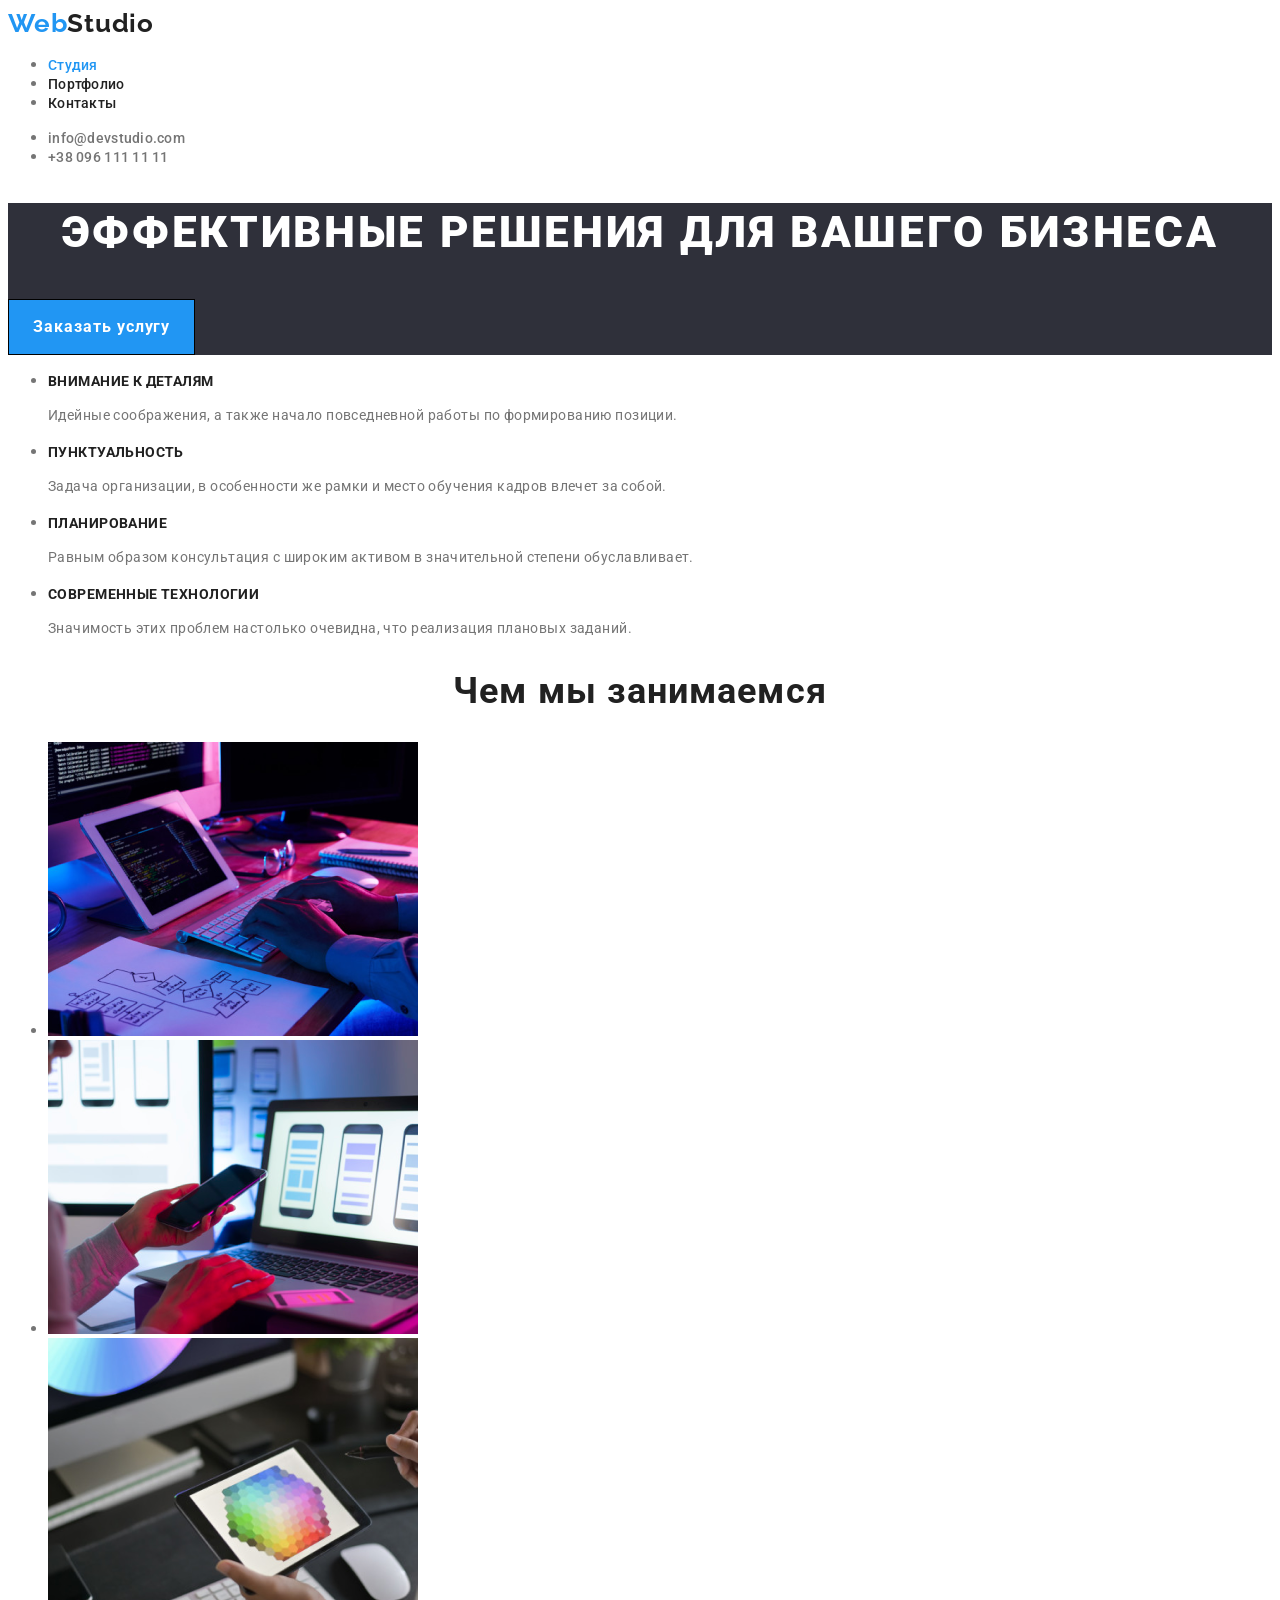
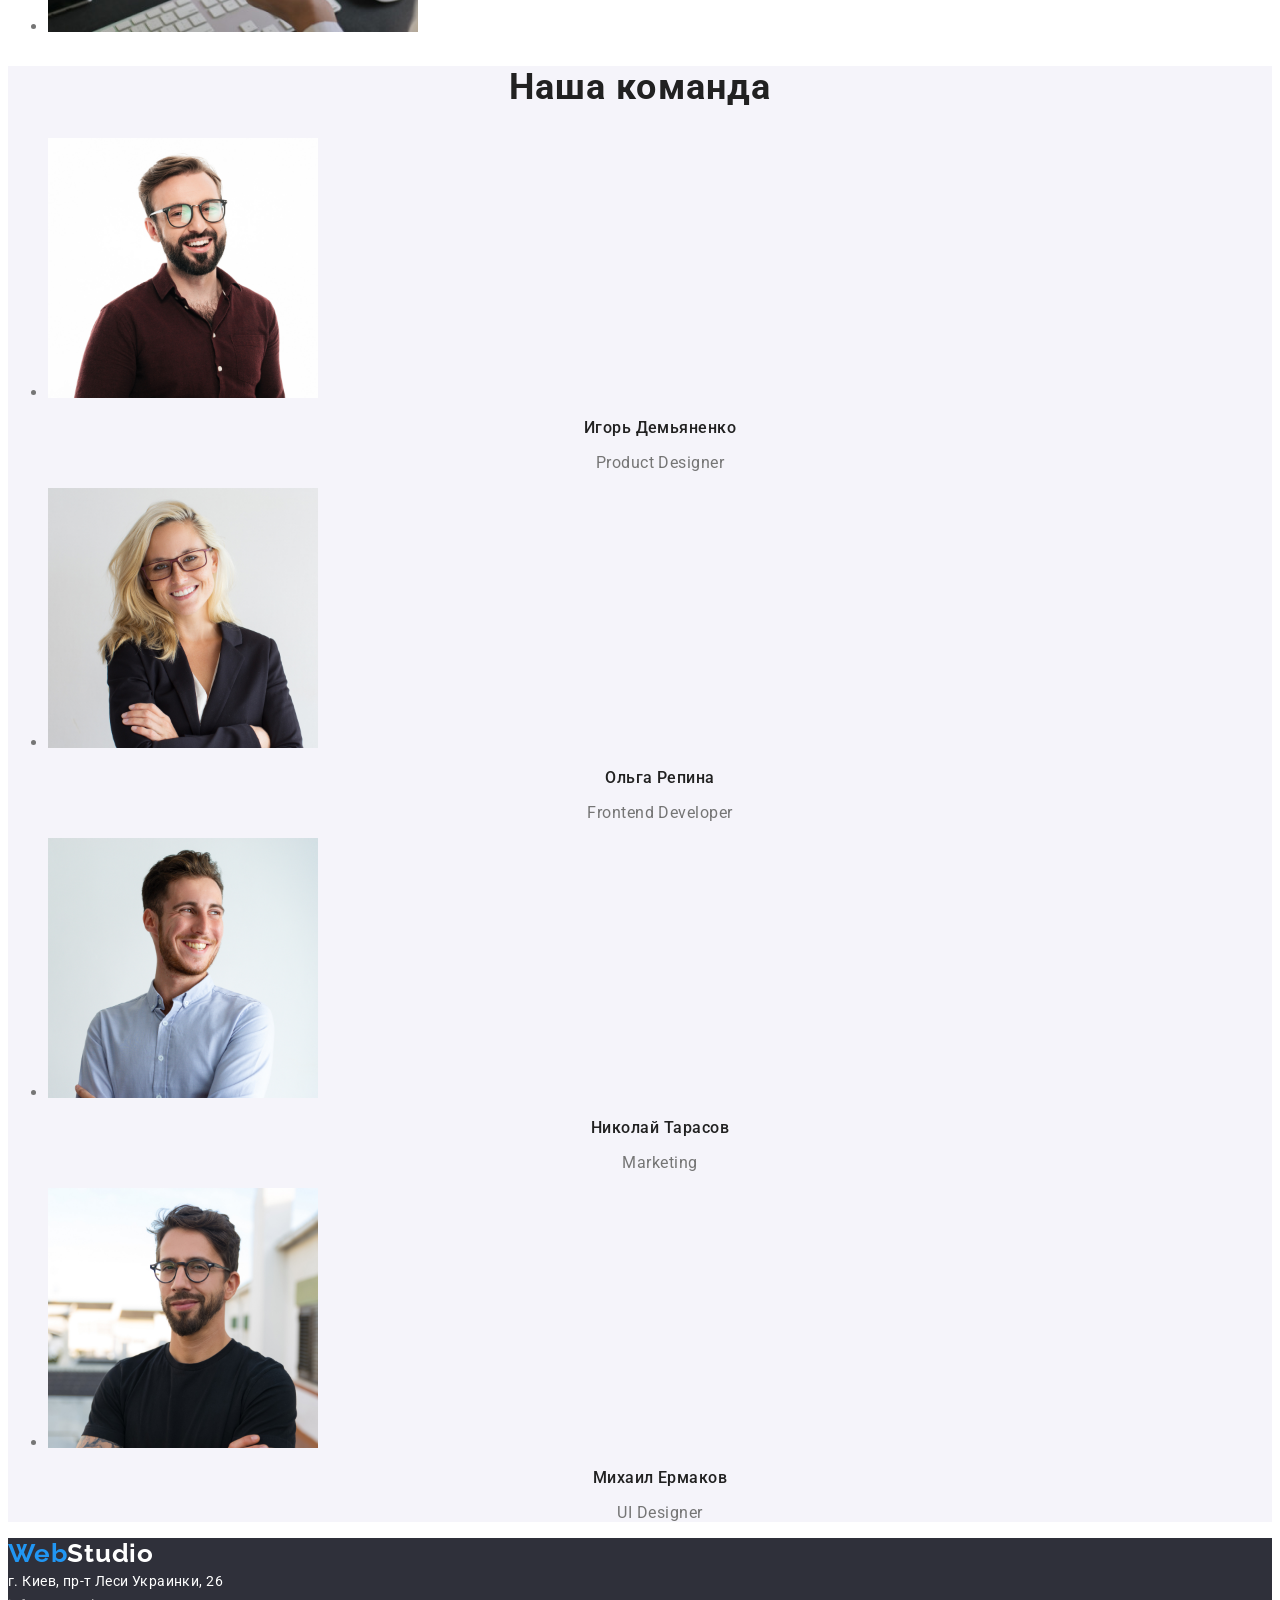
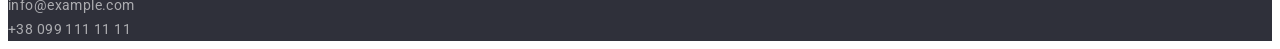
==== index.html @ 79f2026a "changes are added" ====
<!DOCTYPE html>
<html lang="ru">
  <head>
    <meta charset="UTF-8" />
    <meta name="viewport" content="width=device-width, initial-scale=1.0" />
    <title>Document</title>
    <link
      href="https://fonts.googleapis.com/css2?family=Raleway:wght@700&family=Roboto:wght@400;500;700&display=swap"
      rel="stylesheet"
    />
    <link rel="stylesheet" href="./css/styles.css" />
  </head>
  <body>
    <header>
      <nav>
        <a href="./index.html" class="logo">
          Web<span class="light">Studio</span>
        </a>
        <ul class="site-nav">
          <li><a href="./index.html" class="link current">Студия</a></li>
          <li><a href="./portfolio.html" class="link">Портфолио</a></li>
          <li><a href="" class="link">Контакты</a></li>
        </ul>
      </nav>
      <ul class="site-contact">
        <li>
          <a href="mailto:info@devstudio.com" class="link"
            >info@devstudio.com</a
          >
        </li>
        <li><a href="tel:+380961111111" class="link">+38 096 111 11 11</a></li>
      </ul>
    </header>
    <main>
      <section class="hero">
        <h1 class="hero-title">Эффективные решения для вашего бизнеса</h1>
        <a class="button primary" href="">Заказать услугу</a>
      </section>
      <section class="section advantages">
        <!-- <h2>Преимущества компании</h2> -->
        <ul>
          <li>
            <h3 class="section-title">Внимание к деталям</h3>
            <p>
              Идейные соображения, а также начало повседневной работы по
              формированию позиции.
            </p>
          </li>
          <li>
            <h3 class="section-title">Пунктуальность</h3>
            <p>
              Задача организации, в особенности же рамки и место обучения кадров
              влечет за собой.
            </p>
          </li>
          <li>
            <h3 class="section-title">Планирование</h3>
            <p>
              Равным образом консультация с широким активом в значительной
              степени обуславливает.
            </p>
          </li>
          <li>
            <h3 class="section-title">Современные технологии</h3>
            <p>
              Значимость этих проблем настолько очевидна, что реализация
              плановых заданий.
            </p>
          </li>
        </ul>
      </section>
      <section class="section">
        <h2 class="section-title">Чем мы занимаемся</h2>
        <ul>
          <li>
            <img
              width="370"
              src="./images/box-1.png"
              alt="Создание веб приложений"
            />
          </li>
          <li>
            <img
              width="370"
              src="./images/box-2.png"
              alt="Создание мобильных приложений"
            />
          </li>
          <li>
            <img width="370" src="./images/box-3.png" alt="Подбор дизайнв" />
          </li>
        </ul>
      </section>
      <section class="section team">
        <h2 class="section-title">Наша команда</h2>
        <ul>
          <li>
            <img width="270" src="./images/team1.jpg" alt="team member" />

            <h3 class="section-title">Игорь Демьяненко</h3>
            <p lang="en">Product Designer</p>
          </li>
          <li>
            <img width="270" src="./images/team2.jpg" alt="team member" />

            <h3 class="section-title">Ольга Репина</h3>
            <p lang="en">Frontend Developer</p>
          </li>
          <li>
            <img width="270" src="./images/team3.jpg" alt="team member" />

            <h3 class="section-title">Николай Тарасов</h3>
            <p lang="en">Marketing</p>
          </li>
          <li>
            <img width="270" src="./images/team4.jpg" alt="team member" />

            <h3 class="section-title">Михаил Ермаков</h3>
            <p lang="en">UI Designer</p>
          </li>
        </ul>
      </section>
    </main>
    <footer>
      <a href="./index.html" class="logo">
        Web<span class="dark">Studio</span>
      </a>

      <address class="address">
        г. Киев, пр-т Леси Украинки, 26 <br />
        <a href="mailto:info@example.com" class="link">info@example.com</a>
        <br />
        <a href="tel:+380991111111" class="link">+38 099 111 11 11</a>
      </address>
    </footer>
  </body>
</html>
---- css/styles.css ----
:root {
  --primary-text-color: #757575;
  --title-text-color: #212121;
  --accent-color: #2196f3;
  --white-color: #ffffff;
  --primary-bg-color: #e5e5e5;
  --secondary-bg-color: #2f303a;
  --secondary-button-color: #f5f4fa;
  --secondary-address-color: rgba(255, 255, 255, 0.6);
}

body {
  background-color: var(--white-color);
  color: var(--primary-text-color);
  font-family: Roboto, sans-serif;
}

a {
  text-decoration: none;
  /* Убираем подчёркивание */
}

/* Header */

.logo {
  color: var(--accent-color);
  font-family: Raleway, sans-serif;
  font-weight: 700;
  font-size: 26px;
  line-height: 1.2;
  letter-spacing: 0.03em;
}
.logo .dark {
  color: var(--white-color);
}
.logo .light {
  color: var(--title-text-color);
}

.site-nav .link {
  color: var(--title-text-color);
  font-weight: 500;
  font-size: 14px;
  line-height: 1.14;
  letter-spacing: 0.02em;
}

.site-contact .link {
  color: var(--primary-text-color);
  font-weight: 500;
  font-size: 14px;
  line-height: 1.14;
  letter-spacing: 0.02em;
}

.site-nav .link.current,
.site-nav .link:hover,
.site-nav .link:focus,
.site-contact .link:hover,
.site-contact .link:focus {
  color: var(--accent-color);
}

/* Main */

.section-title {
  color: var(--title-text-color);
}
.advantages .section-title {
  font-weight: 700;
  font-size: 14px;
  line-height: 1.14;
  letter-spacing: 0.03em;
  text-transform: uppercase;
}
.advantages p {
  font-size: 14px;
  line-height: 1.71;
  letter-spacing: 0.03em;
}

h2.section-title {
  font-weight: 700;
  font-size: 36px;
  line-height: 1.17;
  text-align: center;
  letter-spacing: 0.03em;
}

.works .section-title {
  font-weight: 700;
  font-size: 18px;
  line-height: 2;
  letter-spacing: 0.06em;
}

.works p {
  color: var(--primary-text-color);

  font-size: 16px;
  line-height: 1.87;
  letter-spacing: 0.03em;
}

.hero {
  background-color: var(--secondary-bg-color);
}

.hero-title {
  color: var(--white-color);
  font-weight: 900;
  font-size: 44px;
  line-height: 1.36;
  text-align: center;
  letter-spacing: 0.06em;
  text-transform: uppercase;
}

.team {
  background-color: var(--secondary-button-color);
}

.team h3 {
  font-weight: 500;
  font-size: 16px;
  line-height: 1.19;
  text-align: center;
  letter-spacing: 0.03em;
}

.team p {
  font-size: 16px;
  line-height: 1.19;
  text-align: center;
  letter-spacing: 0.03em;
}

/* Buttons */

.button {
  font-size: 24px;
  padding: 12px 24px;
  display: inline-block;
  border: 1px solid black;
}

.button.primary {
  background-color: var(--accent-color);
  color: var(--white-color);
  font-weight: 700;
  font-size: 16px;
  line-height: 1.87;
  /* display: flex; */
  /* align-items: center; */
  /* text-align: center; */
  letter-spacing: 0.06em;
}

.button.filter {
  background-color: var(--secondary-button-color);
  color: var(--title-text-color);
  font-weight: 500;
  font-size: 16px;
  line-height: 1.62;
  letter-spacing: 0.03em;
}

.button.filter:hover,
.button.filter:focus {
  background-color: var(--accent-color);
  color: var(--white-color);
}

/* Footer */

footer {
  background-color: var(--secondary-bg-color);
}
.address {
  color: var(--white-color);
  font-style: normal;
  font-size: 14px;
  line-height: 1.71;
  letter-spacing: 0.03em;
}

.address .link {
  color: var(--secondary-address-color);
}

.address .link:hover,
.address .link:focus {
  color: var(--accent-color);
}
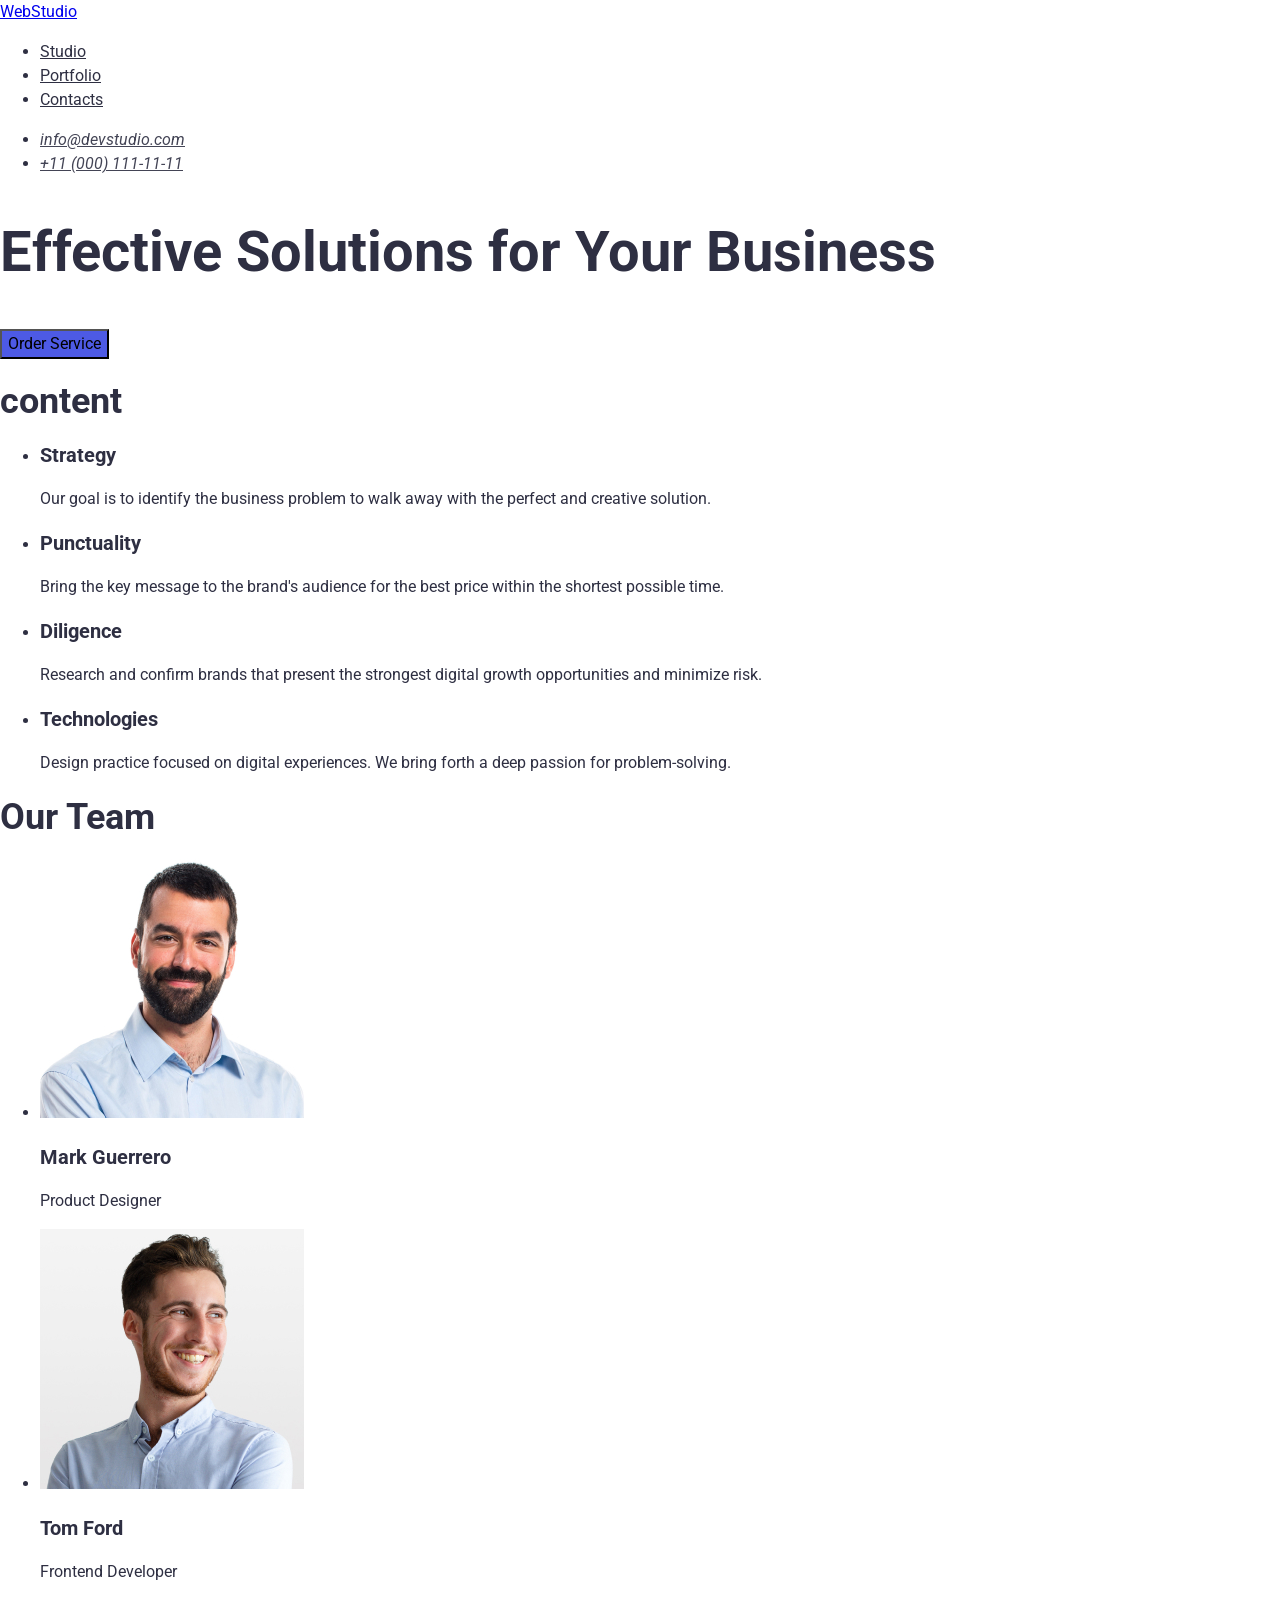
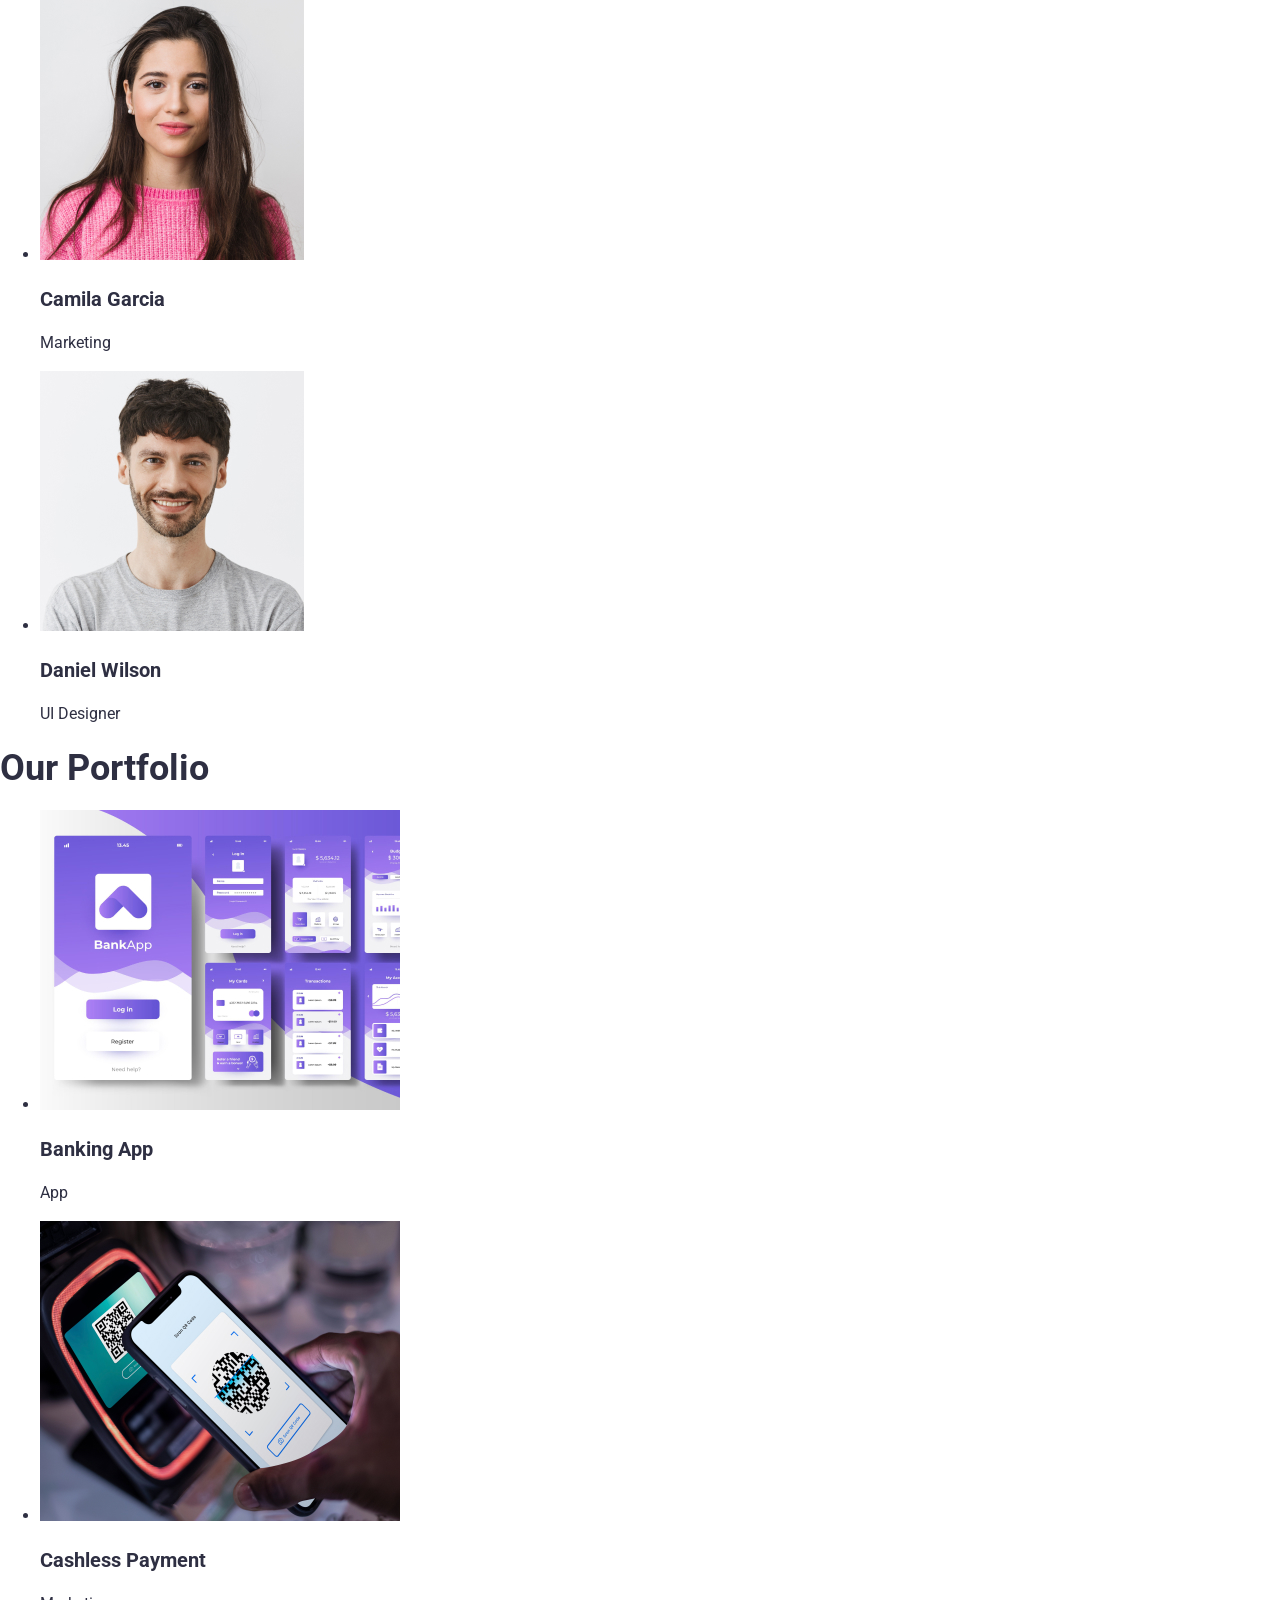
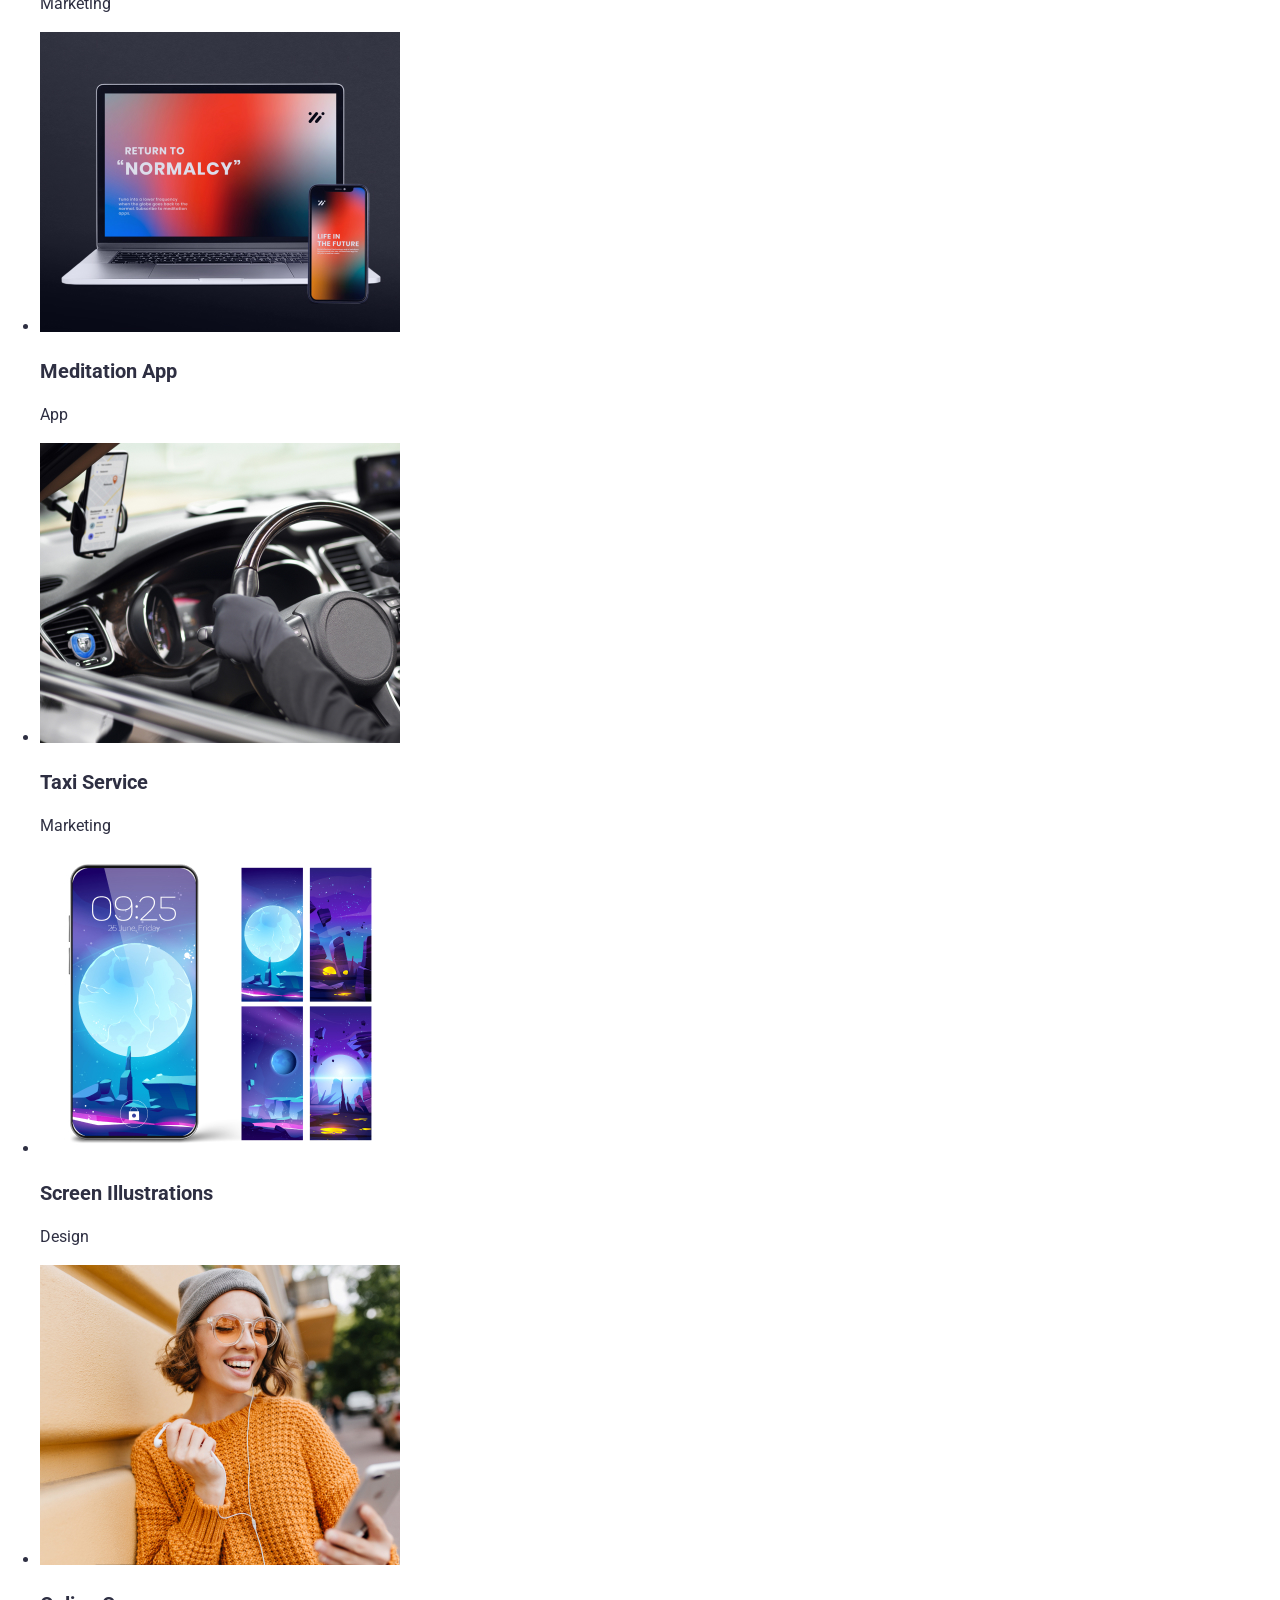
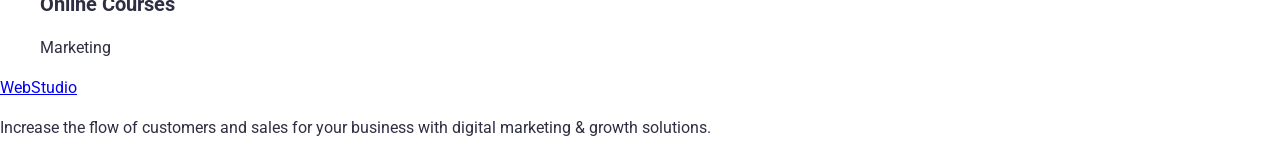
==== commit adc22757: "styles added" ====
--- a/index.html
+++ b/index.html
@@ -1,137 +1,134 @@
 <!DOCTYPE html>
-<html lang="ru">
-  <head>
-    <meta charset="UTF-8" />
-    <meta name="viewport" content="width=device-width, initial-scale=1.0" />
+<html lang="en">
+<head>
+    <meta charset="UTF-8">
+    <meta name="viewport" content="width=device-width, initial-scale=1.0">
     <title>Document</title>
-    <link
-      href="https://fonts.googleapis.com/css2?family=Raleway:wght@700&family=Roboto:wght@400;500;700&display=swap"
-      rel="stylesheet"
-    />
-    <link rel="stylesheet" href="./css/styles.css" />
-  </head>
-  <body>
+    <link rel="preconnect" href="https://fonts.googleapis.com">
+    <link rel="preconnect" href="https://fonts.gstatic.com" crossorigin>
+    <link href="https://fonts.googleapis.com/css2?family=Raleway:ital,wght@0,700;1,700&family=Roboto:ital,wght@0,400;0,500;0,700;1,700&display=swap" rel="stylesheet">    <link rel="stylesheet" href="https://cdn.jsdelivr.net/npm/modern-normalize@3.0.1/modern-normalize.min.css">
+    <link rel="stylesheet" href="./css/styles.css">
+</head>
+<body>
     <header>
-      <nav>
-        <a href="./index.html" class="logo">
-          Web<span class="light">Studio</span>
-        </a>
-        <ul class="site-nav">
-          <li><a href="./index.html" class="link current">Студия</a></li>
-          <li><a href="./portfolio.html" class="link">Портфолио</a></li>
-          <li><a href="" class="link">Контакты</a></li>
-        </ul>
-      </nav>
-      <ul class="site-contact">
-        <li>
-          <a href="mailto:info@devstudio.com" class="link"
-            >info@devstudio.com</a
-          >
-        </li>
-        <li><a href="tel:+380961111111" class="link">+38 096 111 11 11</a></li>
-      </ul>
+        <nav class="navigation">
+            <a href="./index.html" class="navigation-logo">WebStudio</a>
+            <ul>
+                <li><a href="" class="navigation-link navigation-link-studio">Studio</a></li>
+                <li><a href="" class="navigation-link">Portfolio</a></li>
+                <li><a href="" class="navigation-link">Contacts</a></li>
+            </ul>
+        </nav>
+            <address class="address">
+                <ul>
+                    <li><a href="mailto:info@devstudio.com" class="address-link">info@devstudio.com</a></li>
+                    <li><a href="tel:+110001111111" class="address-link">+11 (000) 111-11-11</a></li>
+                </ul>
+            </address>
     </header>
     <main>
-      <section class="hero">
-        <h1 class="hero-title">Эффективные решения для вашего бизнеса</h1>
-        <a class="button primary" href="">Заказать услугу</a>
-      </section>
-      <section class="section advantages">
-        <!-- <h2>Преимущества компании</h2> -->
-        <ul>
-          <li>
-            <h3 class="section-title">Внимание к деталям</h3>
-            <p>
-              Идейные соображения, а также начало повседневной работы по
-              формированию позиции.
-            </p>
-          </li>
-          <li>
-            <h3 class="section-title">Пунктуальность</h3>
-            <p>
-              Задача организации, в особенности же рамки и место обучения кадров
-              влечет за собой.
-            </p>
-          </li>
-          <li>
-            <h3 class="section-title">Планирование</h3>
-            <p>
-              Равным образом консультация с широким активом в значительной
-              степени обуславливает.
-            </p>
-          </li>
-          <li>
-            <h3 class="section-title">Современные технологии</h3>
-            <p>
-              Значимость этих проблем настолько очевидна, что реализация
-              плановых заданий.
-            </p>
-          </li>
-        </ul>
-      </section>
-      <section class="section">
-        <h2 class="section-title">Чем мы занимаемся</h2>
-        <ul>
-          <li>
-            <img
-              width="370"
-              src="./images/box-1.png"
-              alt="Создание веб приложений"
-            />
-          </li>
-          <li>
-            <img
-              width="370"
-              src="./images/box-2.png"
-              alt="Создание мобильных приложений"
-            />
-          </li>
-          <li>
-            <img width="370" src="./images/box-3.png" alt="Подбор дизайнв" />
-          </li>
-        </ul>
-      </section>
-      <section class="section team">
-        <h2 class="section-title">Наша команда</h2>
-        <ul>
-          <li>
-            <img width="270" src="./images/team1.jpg" alt="team member" />
+        <section>
+            <h1>
+                Effective Solutions
+                for Your Business
+            </h1>
+            <button type="button" class="button">Order Service</button>
+        </section>
+        <section>
+            <h2>content</h2>
+            <ul>
+                <li>
+                    <h3>
+                        Strategy 
+                    </h3>
+                <p>Our goal is to identify the business
+                    problem to walk away with the perfect and creative solution. </p>
+                </li>
+                <li>
+                    <h3>
+                        Punctuality
+                    </h3>
+                <p>Bring the key message to the brand's audience for the best price within the shortest possible time.</p>
+                </li>
+                <li>
+                    <h3>
+                        Diligence
+                    </h3>
+                <p>Research and confirm brands that present the strongest digital growth opportunities and minimize risk.</p>
+                </li>
+                <li>
+                    <h3>
+                        Technologies 
+                    </h3>
+                <p>Design practice focused on digital experiences. We bring forth a deep passion for problem-solving.</p>
+                </li>
+            </ul>
+        </section>
+        <section>
+            <h2>Our Team</h2>
+            <ul>
+                <li>
+                    <img src="./images/img.jpg" alt="man with dark hair" width="264"/>
+                    <h3>Mark Guerrero</h3>
+                    <p>Product Designer</p>
+                </li>
+                <li>
+                    <img src="./images/img-2.jpg" alt="lady with dark hair" width="264"/>
+                    <h3>Tom Ford</h3>
+                    <p>Frontend Developer</p>
+                </li>
+                <li>
+                    <img src="./images/img-3.jpg" alt="man with blond hair" width="264"/>
+                    <h3>Camila Garcia</h3>
+                    <p>Marketing</p>
+                </li>
+                <li>
+                    <img src="./images/img-4.jpg" alt="man with dark hair" width="264"/>
+                    <h3>Daniel Wilson</h3>
+                    <p>UI Designer</p>
+                </li>
+            </ul>
+        </section>
+        <section>
+            <h2>Our Portfolio</h2>
+            <ul>
+                <li>
+                    <img src="./images/img копія.jpg" alt="app" width="360"/>
+                    <h3>Banking App</h3>
+                    <p>App</p>
+                </li>
+                <li>
+                    <img src="./images/img-2 копія.jpg" alt="payment by phone" width="360"/>
+                    <h3>Cashless Payment</h3>
+                    <p>Marketing</p>
+                </li>
+                <li>
+                    <img src="./images/img-3 копія.jpg" alt="laptop" width="360"/>
+                    <h3>Meditation App</h3>
+                    <p>App</p>
+                </li>
+                <li>
+                    <img src="./images/img-4 копія.jpg" alt="car" width="360"/>
+                    <h3>Taxi Service</h3>
+                    <p>Marketing</p>
+                </li>
+                <li>
+                    <img src="./images/img-5.jpg" alt="phone" width="360"/>
+                    <h3>Screen Illustrations</h3>
+                    <p>Design</p>
+                </li>
+                <li>
+                    <img src="./images/img-6.jpg" alt="woman" width="360"/>
+                    <h3>Online Courses</h3>
+                    <p>Marketing</p>
+                </li>
+            </ul>
+        </section>
 
-            <h3 class="section-title">Игорь Демьяненко</h3>
-            <p lang="en">Product Designer</p>
-          </li>
-          <li>
-            <img width="270" src="./images/team2.jpg" alt="team member" />
-
-            <h3 class="section-title">Ольга Репина</h3>
-            <p lang="en">Frontend Developer</p>
-          </li>
-          <li>
-            <img width="270" src="./images/team3.jpg" alt="team member" />
-
-            <h3 class="section-title">Николай Тарасов</h3>
-            <p lang="en">Marketing</p>
-          </li>
-          <li>
-            <img width="270" src="./images/team4.jpg" alt="team member" />
-
-            <h3 class="section-title">Михаил Ермаков</h3>
-            <p lang="en">UI Designer</p>
-          </li>
-        </ul>
-      </section>
     </main>
     <footer>
-      <a href="./index.html" class="logo">
-        Web<span class="dark">Studio</span>
-      </a>
-
-      <address class="address">
-        г. Киев, пр-т Леси Украинки, 26 <br />
-        <a href="mailto:info@example.com" class="link">info@example.com</a>
-        <br />
-        <a href="tel:+380991111111" class="link">+38 099 111 11 11</a>
-      </address>
+        <a href="./index.html">WebStudio</a>
+        <p>Increase the flow of customers and sales for your business with digital marketing & growth solutions.</p>
     </footer>
-  </body>
-</html>
+</body>
+</html>
--- a/css/styles.css
+++ b/css/styles.css
@@ -1,194 +1,93 @@
-:root {
-  --primary-text-color: #757575;
-  --title-text-color: #212121;
-  --accent-color: #2196f3;
-  --white-color: #ffffff;
-  --primary-bg-color: #e5e5e5;
-  --secondary-bg-color: #2f303a;
-  --secondary-button-color: #f5f4fa;
-  --secondary-address-color: rgba(255, 255, 255, 0.6);
+body {
+    font-family: Roboto;
+    font-weight: Regular;
+    font-size: 16px;
+    line-height: 24px;
+    letter-spacing: 2%;
+    color: #2E2F42;
+    ;
 }
 
-body {
-  background-color: var(--white-color);
-  color: var(--primary-text-color);
-  font-family: Roboto, sans-serif;
+h1 {
+    font-family: Roboto;
+    font-weight: Bold;
+    font-size: 56px;
+    letter-spacing: 2%;
+    line-height: 60px;
 }
 
-a {
-  text-decoration: none;
-  /* Убираем подчёркивание */
+h2 {
+    font-family: Roboto;
+    font-weight: Bold;
+    font-size: 36px;
+    letter-spacing: 2%;
 }
 
-/* Header */
-
-.logo {
-  color: var(--accent-color);
-  font-family: Raleway, sans-serif;
-  font-weight: 700;
-  font-size: 26px;
-  line-height: 1.2;
-  letter-spacing: 0.03em;
-}
-.logo .dark {
-  color: var(--white-color);
-}
-.logo .light {
-  color: var(--title-text-color);
+h3 {
+    font-family: Roboto;
+    font-weight: Medium;
+    font-size: 20px;
+    letter-spacing: 2%;
 }
 
-.site-nav .link {
-  color: var(--title-text-color);
-  font-weight: 500;
-  font-size: 14px;
-  line-height: 1.14;
-  letter-spacing: 0.02em;
+/* .body-medium {
+    font-family: Roboto;
+    font-weight: Medium;
+    font-size: 16px;
+    line-height: 24px;
+    letter-spacing: 2%;
+} */
+
+.button {
+    font-family: Roboto;
+    font-weight: Medium;
+    font-size: 16px;
+    line-height: 24px;
+    letter-spacing: 4%;
+    background-color: #4D5AE5;
+    cursor: pointer;
 }
 
-.site-contact .link {
-  color: var(--primary-text-color);
-  font-weight: 500;
-  font-size: 14px;
-  line-height: 1.14;
-  letter-spacing: 0.02em;
+.button:hover {
+    background-color: #4D5AE5;
+    ;
 }
 
-.site-nav .link.current,
-.site-nav .link:hover,
-.site-nav .link:focus,
-.site-contact .link:hover,
-.site-contact .link:focus {
-  color: var(--accent-color);
+.link {
+    font-family: Roboto;
+    font-weight: Regular;
+    font-size: 12px;
+    line-height: 16px;
+    letter-spacing: 4%;
+    text-decoration: underline;
 }
 
-/* Main */
-
-.section-title {
-  color: var(--title-text-color);
-}
-.advantages .section-title {
-  font-weight: 700;
-  font-size: 14px;
-  line-height: 1.14;
-  letter-spacing: 0.03em;
-  text-transform: uppercase;
-}
-.advantages p {
-  font-size: 14px;
-  line-height: 1.71;
-  letter-spacing: 0.03em;
+.navigation-link {
+    font-family: Roboto;
+    font-weight: Medium;
+    font-size: 16px;
+    line-height: 24px;
+    letter-spacing: 2%;
+    color: #2E2F42;
 }
 
-h2.section-title {
-  font-weight: 700;
-  font-size: 36px;
-  line-height: 1.17;
-  text-align: center;
-  letter-spacing: 0.03em;
+.navigation-link:hover {
+    color:#2E2F42;
 }
 
-.works .section-title {
-  font-weight: 700;
-  font-size: 18px;
-  line-height: 2;
-  letter-spacing: 0.06em;
+.navigation-link-studio:active {
+    text-decoration: underline;
 }
 
-.works p {
-  color: var(--primary-text-color);
-
-  font-size: 16px;
-  line-height: 1.87;
-  letter-spacing: 0.03em;
+.address-link {
+    font-family: Roboto;
+    font-weight: Regular;
+    font-size: 16px;
+    line-height: 24px;
+    letter-spacing: 2%;
+    color: #434455;
 }
 
-.hero {
-  background-color: var(--secondary-bg-color);
-}
-
-.hero-title {
-  color: var(--white-color);
-  font-weight: 900;
-  font-size: 44px;
-  line-height: 1.36;
-  text-align: center;
-  letter-spacing: 0.06em;
-  text-transform: uppercase;
-}
-
-.team {
-  background-color: var(--secondary-button-color);
-}
-
-.team h3 {
-  font-weight: 500;
-  font-size: 16px;
-  line-height: 1.19;
-  text-align: center;
-  letter-spacing: 0.03em;
-}
-
-.team p {
-  font-size: 16px;
-  line-height: 1.19;
-  text-align: center;
-  letter-spacing: 0.03em;
-}
-
-/* Buttons */
-
-.button {
-  font-size: 24px;
-  padding: 12px 24px;
-  display: inline-block;
-  border: 1px solid black;
-}
-
-.button.primary {
-  background-color: var(--accent-color);
-  color: var(--white-color);
-  font-weight: 700;
-  font-size: 16px;
-  line-height: 1.87;
-  /* display: flex; */
-  /* align-items: center; */
-  /* text-align: center; */
-  letter-spacing: 0.06em;
-}
-
-.button.filter {
-  background-color: var(--secondary-button-color);
-  color: var(--title-text-color);
-  font-weight: 500;
-  font-size: 16px;
-  line-height: 1.62;
-  letter-spacing: 0.03em;
-}
-
-.button.filter:hover,
-.button.filter:focus {
-  background-color: var(--accent-color);
-  color: var(--white-color);
-}
-
-/* Footer */
-
-footer {
-  background-color: var(--secondary-bg-color);
-}
-.address {
-  color: var(--white-color);
-  font-style: normal;
-  font-size: 14px;
-  line-height: 1.71;
-  letter-spacing: 0.03em;
-}
-
-.address .link {
-  color: var(--secondary-address-color);
-}
-
-.address .link:hover,
-.address .link:focus {
-  color: var(--accent-color);
-}
+.address-link:hover {
+    color: #404BBF;
+}
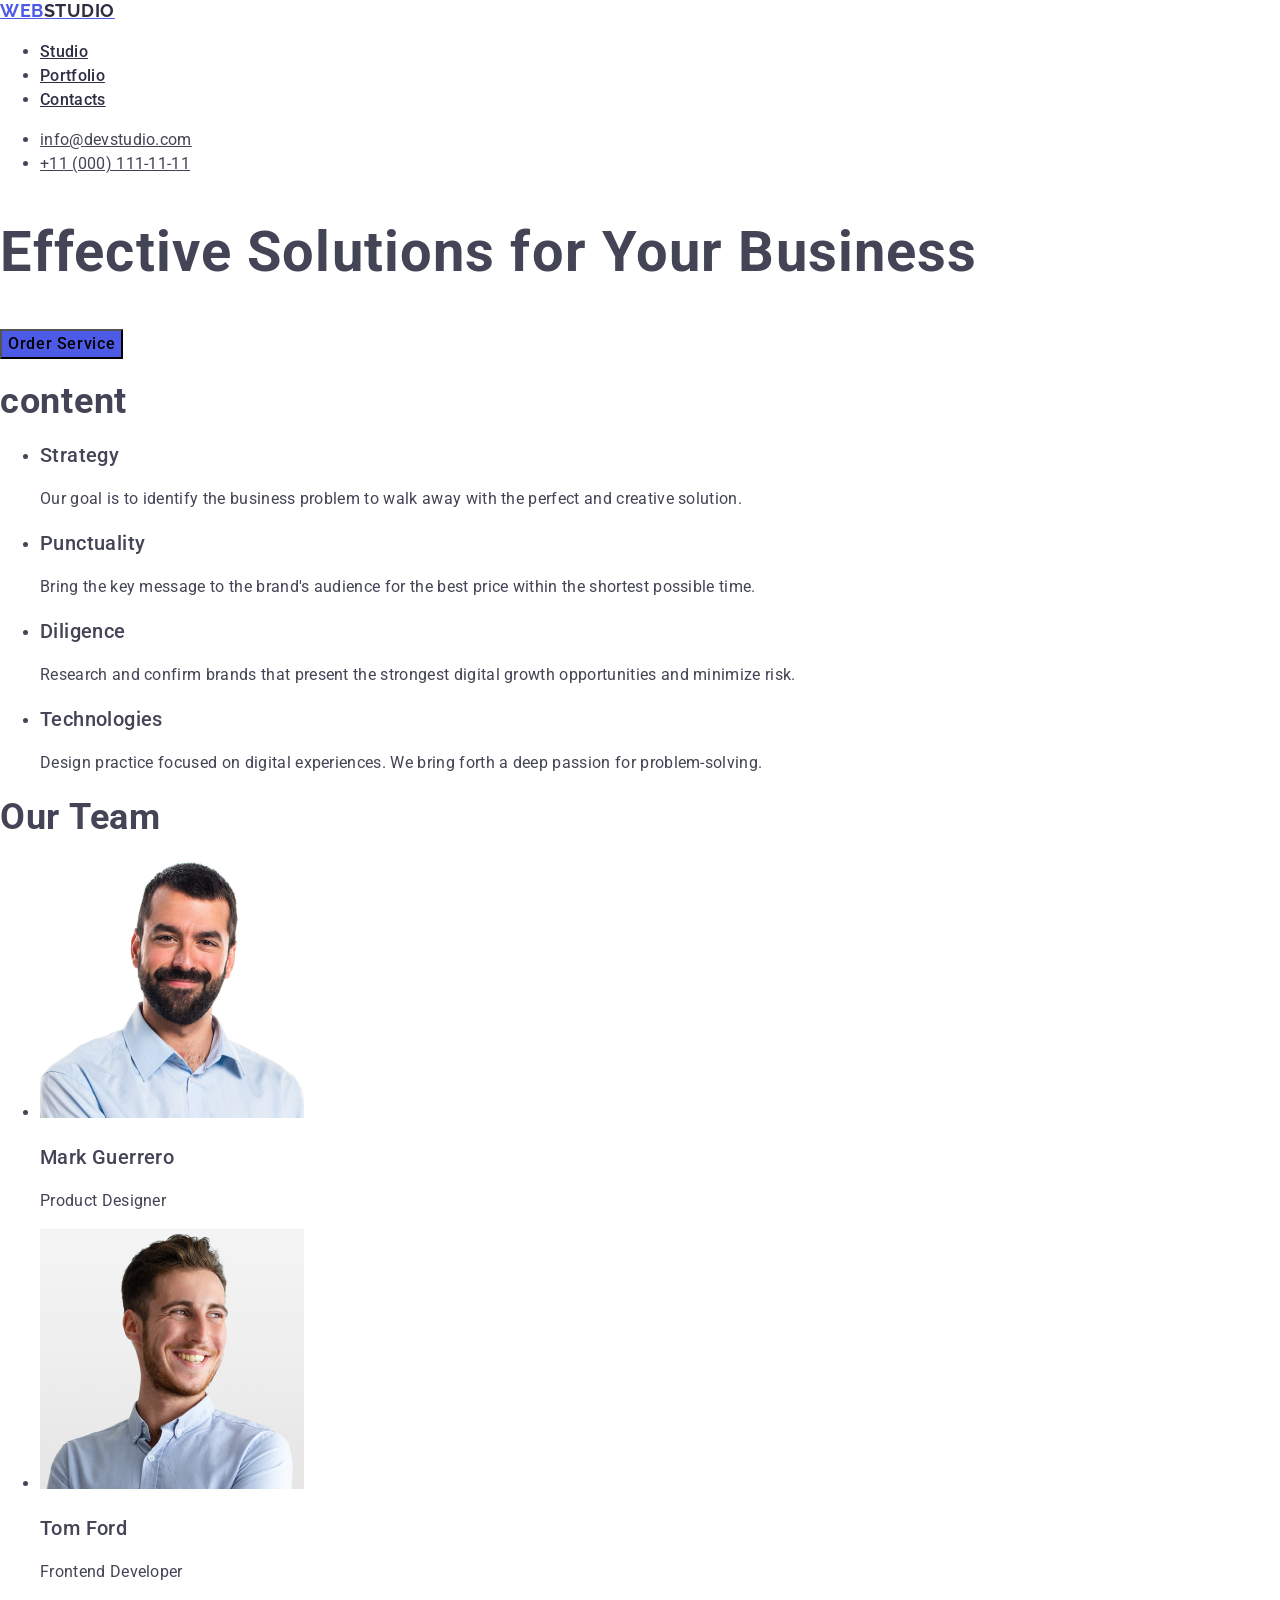
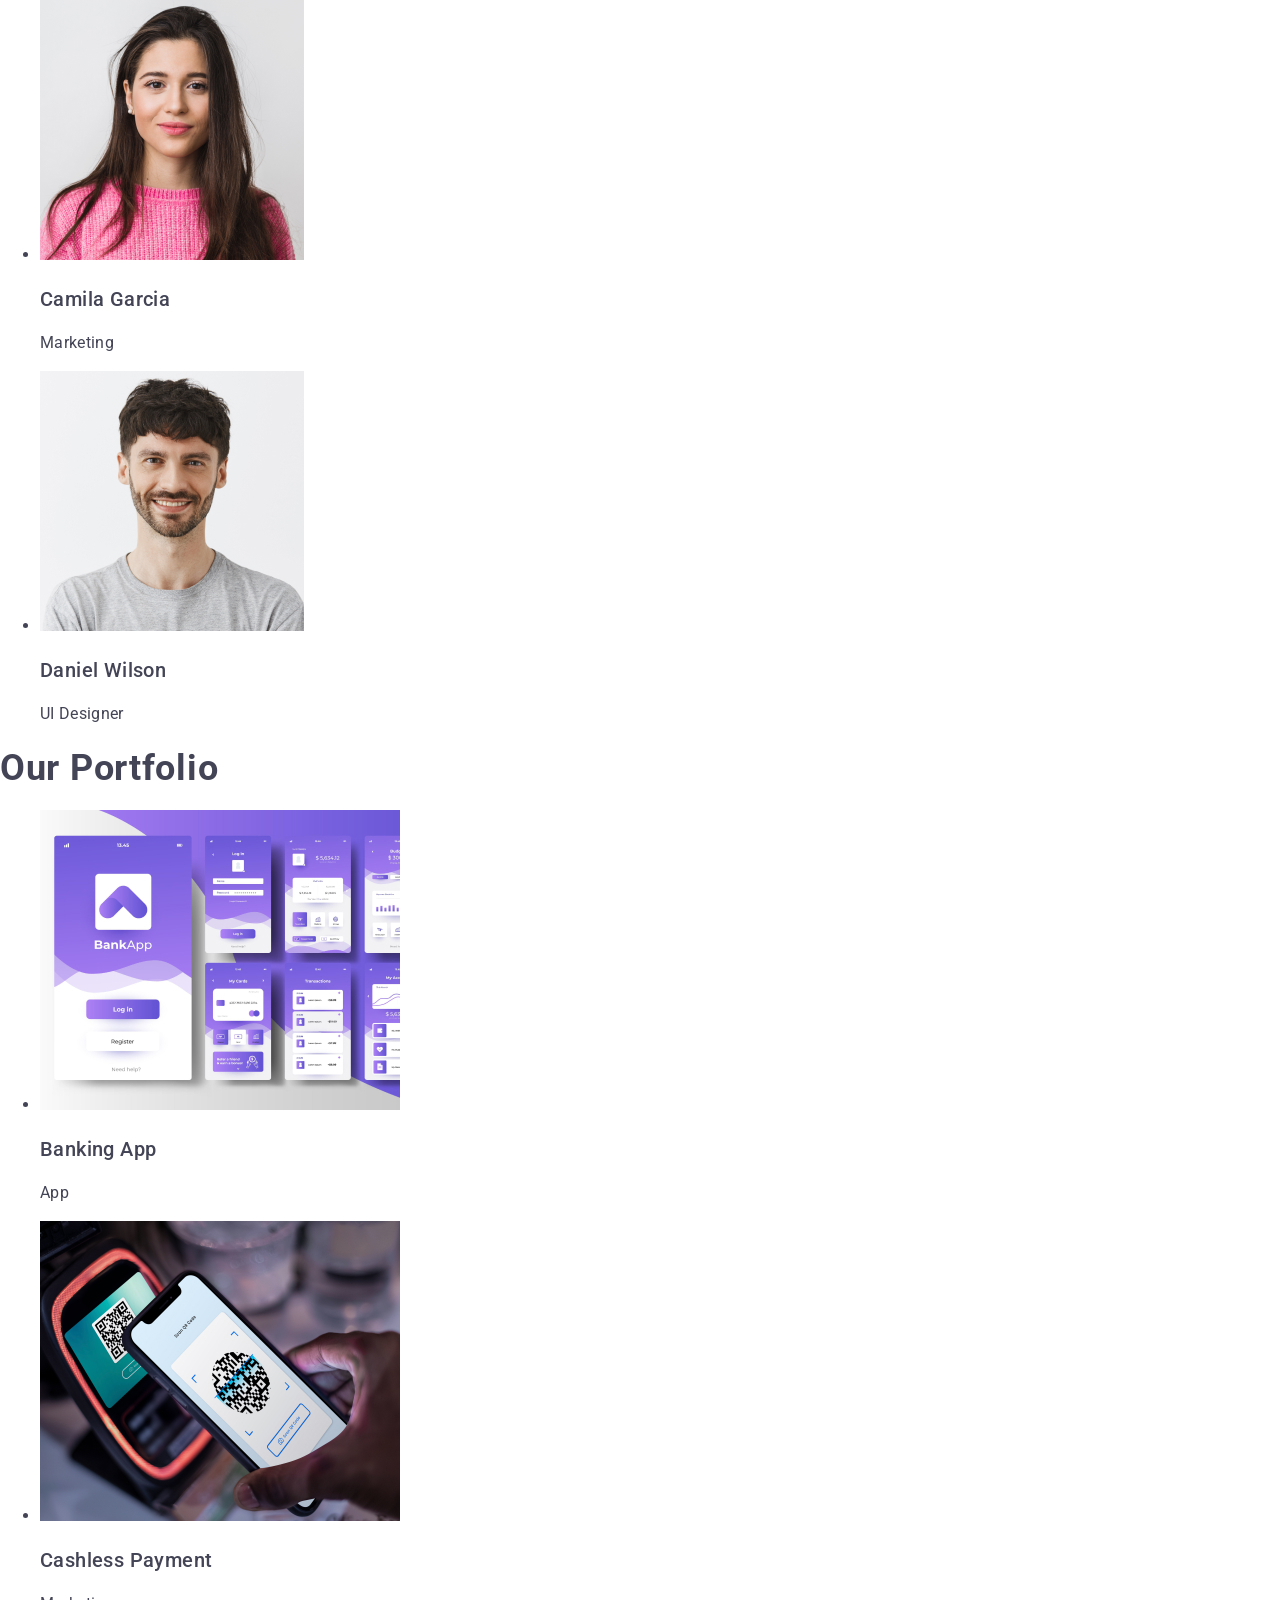
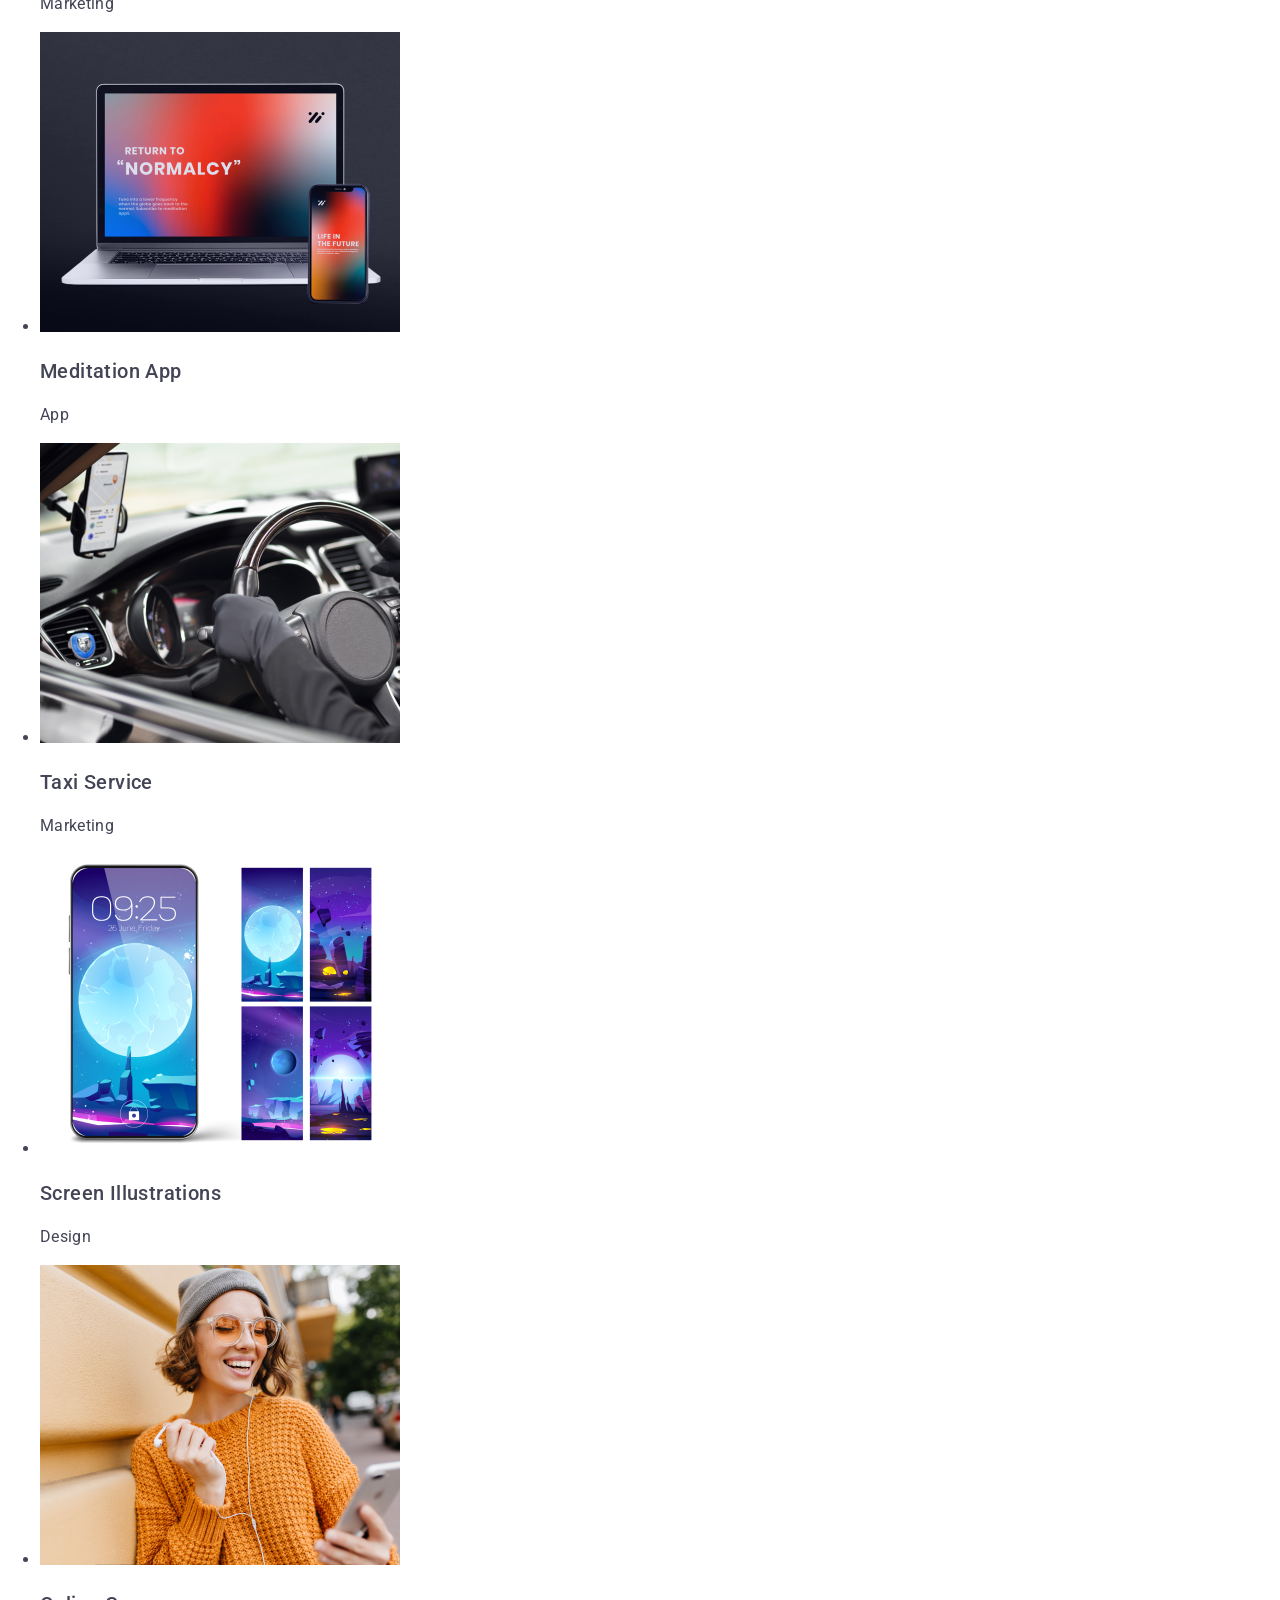
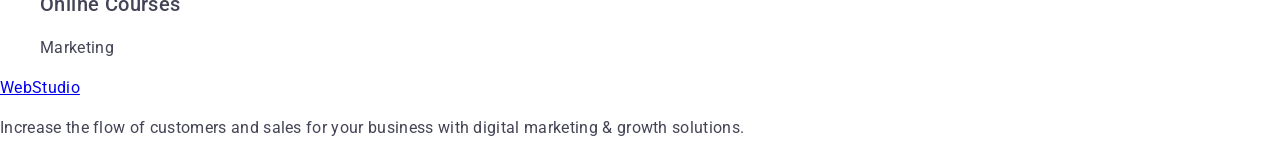
==== commit 704e5167: "header updates" ====
--- a/index.html
+++ b/index.html
@@ -12,9 +12,9 @@
 <body>
     <header>
         <nav class="navigation">
-            <a href="./index.html" class="navigation-logo">WebStudio</a>
+            <a href="./index.html" class="navigation-logo">Web<span class="navigation-logo-accent">Studio</span></a>
             <ul>
-                <li><a href="" class="navigation-link navigation-link-studio">Studio</a></li>
+                <li><a href="./index.html" class="navigation-link navigation-link-studio">Studio</a></li>
                 <li><a href="" class="navigation-link">Portfolio</a></li>
                 <li><a href="" class="navigation-link">Contacts</a></li>
             </ul>
@@ -68,22 +68,22 @@
             <h2>Our Team</h2>
             <ul>
                 <li>
-                    <img src="./images/img.jpg" alt="man with dark hair" width="264"/>
+                    <img src="./images/mark_guerrero.jpg" alt="man with dark hair" width="264"/>
                     <h3>Mark Guerrero</h3>
                     <p>Product Designer</p>
                 </li>
                 <li>
-                    <img src="./images/img-2.jpg" alt="lady with dark hair" width="264"/>
+                    <img src="./images/tom_ford.jpg" alt="lady with dark hair" width="264"/>
                     <h3>Tom Ford</h3>
                     <p>Frontend Developer</p>
                 </li>
                 <li>
-                    <img src="./images/img-3.jpg" alt="man with blond hair" width="264"/>
+                    <img src="./images/camila_garcia.jpg" alt="man with blond hair" width="264"/>
                     <h3>Camila Garcia</h3>
                     <p>Marketing</p>
                 </li>
                 <li>
-                    <img src="./images/img-4.jpg" alt="man with dark hair" width="264"/>
+                    <img src="./images/daniel_wilson.jpg" alt="man with dark hair" width="264"/>
                     <h3>Daniel Wilson</h3>
                     <p>UI Designer</p>
                 </li>
@@ -93,32 +93,32 @@
             <h2>Our Portfolio</h2>
             <ul>
                 <li>
-                    <img src="./images/img копія.jpg" alt="app" width="360"/>
+                    <img src="./images/banking_app.jpg" alt="app" width="360"/>
                     <h3>Banking App</h3>
                     <p>App</p>
                 </li>
                 <li>
-                    <img src="./images/img-2 копія.jpg" alt="payment by phone" width="360"/>
+                    <img src="./images/cashless_payment.jpg" alt="payment by phone" width="360"/>
                     <h3>Cashless Payment</h3>
                     <p>Marketing</p>
                 </li>
                 <li>
-                    <img src="./images/img-3 копія.jpg" alt="laptop" width="360"/>
+                    <img src="./images/meditation_app.jpg" alt="laptop" width="360"/>
                     <h3>Meditation App</h3>
                     <p>App</p>
                 </li>
                 <li>
-                    <img src="./images/img-4 копія.jpg" alt="car" width="360"/>
+                    <img src="./images/taxi_service.jpg" alt="car" width="360"/>
                     <h3>Taxi Service</h3>
                     <p>Marketing</p>
                 </li>
                 <li>
-                    <img src="./images/img-5.jpg" alt="phone" width="360"/>
+                    <img src="./images/screen_illustrations.jpg" alt="phone" width="360"/>
                     <h3>Screen Illustrations</h3>
                     <p>Design</p>
                 </li>
                 <li>
-                    <img src="./images/img-6.jpg" alt="woman" width="360"/>
+                    <img src="./images/online_courses.jpg" alt="woman" width="360"/>
                     <h3>Online Courses</h3>
                     <p>Marketing</p>
                 </li>
--- a/css/styles.css
+++ b/css/styles.css
@@ -1,33 +1,47 @@
 body {
-    font-family: Roboto;
-    font-weight: Regular;
+    font-family: "Roboto", sans-serif;
+    font-weight: 400;
     font-size: 16px;
     line-height: 24px;
-    letter-spacing: 2%;
-    color: #2E2F42;
-    ;
+    letter-spacing: 0.02em;
+    color: #434455;
+    background-color: #FFFFFF;
 }
 
 h1 {
     font-family: Roboto;
-    font-weight: Bold;
+    font-weight: 700;
     font-size: 56px;
-    letter-spacing: 2%;
+    letter-spacing: 0.02em;
     line-height: 60px;
 }
 
 h2 {
     font-family: Roboto;
-    font-weight: Bold;
+    font-weight: 700;
     font-size: 36px;
-    letter-spacing: 2%;
+    letter-spacing: 0.02em;
 }
 
 h3 {
     font-family: Roboto;
-    font-weight: Medium;
+    font-weight: 500;
     font-size: 20px;
-    letter-spacing: 2%;
+    letter-spacing: 0.02em;
+}
+
+.navigation-logo {
+    font-family: "Raleway";
+    font-weight: 700;
+    font-size: 18px;
+    line-height: 1.17;
+    letter-spacing: 0.03em;
+    text-transform: uppercase;
+    color: #4d5ae5;
+}
+
+.navigation-logo-accent {
+    color: #2e2f42;
 }
 
 /* .body-medium {
@@ -35,15 +49,15 @@
     font-weight: Medium;
     font-size: 16px;
     line-height: 24px;
-    letter-spacing: 2%;
+    letter-spacing: 0.02em;
 } */
 
 .button {
     font-family: Roboto;
-    font-weight: Medium;
+    font-weight: 500;
     font-size: 16px;
     line-height: 24px;
-    letter-spacing: 4%;
+    letter-spacing: 0.04em;
     background-color: #4D5AE5;
     cursor: pointer;
 }
@@ -58,21 +72,22 @@
     font-weight: Regular;
     font-size: 12px;
     line-height: 16px;
-    letter-spacing: 4%;
+    letter-spacing: 0.04em;
     text-decoration: underline;
 }
 
 .navigation-link {
     font-family: Roboto;
-    font-weight: Medium;
+    font-weight: 500 ;
     font-size: 16px;
     line-height: 24px;
-    letter-spacing: 2%;
+    letter-spacing: 0.02em;
     color: #2E2F42;
 }
 
-.navigation-link:hover {
-    color:#2E2F42;
+.navigation-link:hover,
+.navigation-link:focus {
+    color:#404bbf;
 }
 
 .navigation-link-studio:active {
@@ -83,11 +98,13 @@
     font-family: Roboto;
     font-weight: Regular;
     font-size: 16px;
+    font-style: normal;
     line-height: 24px;
-    letter-spacing: 2%;
+    letter-spacing: 0.02em;
     color: #434455;
 }
 
-.address-link:hover {
-    color: #404BBF;
+.address-link:hover,
+.address-link:focus {
+    color: #404bbf;
 }
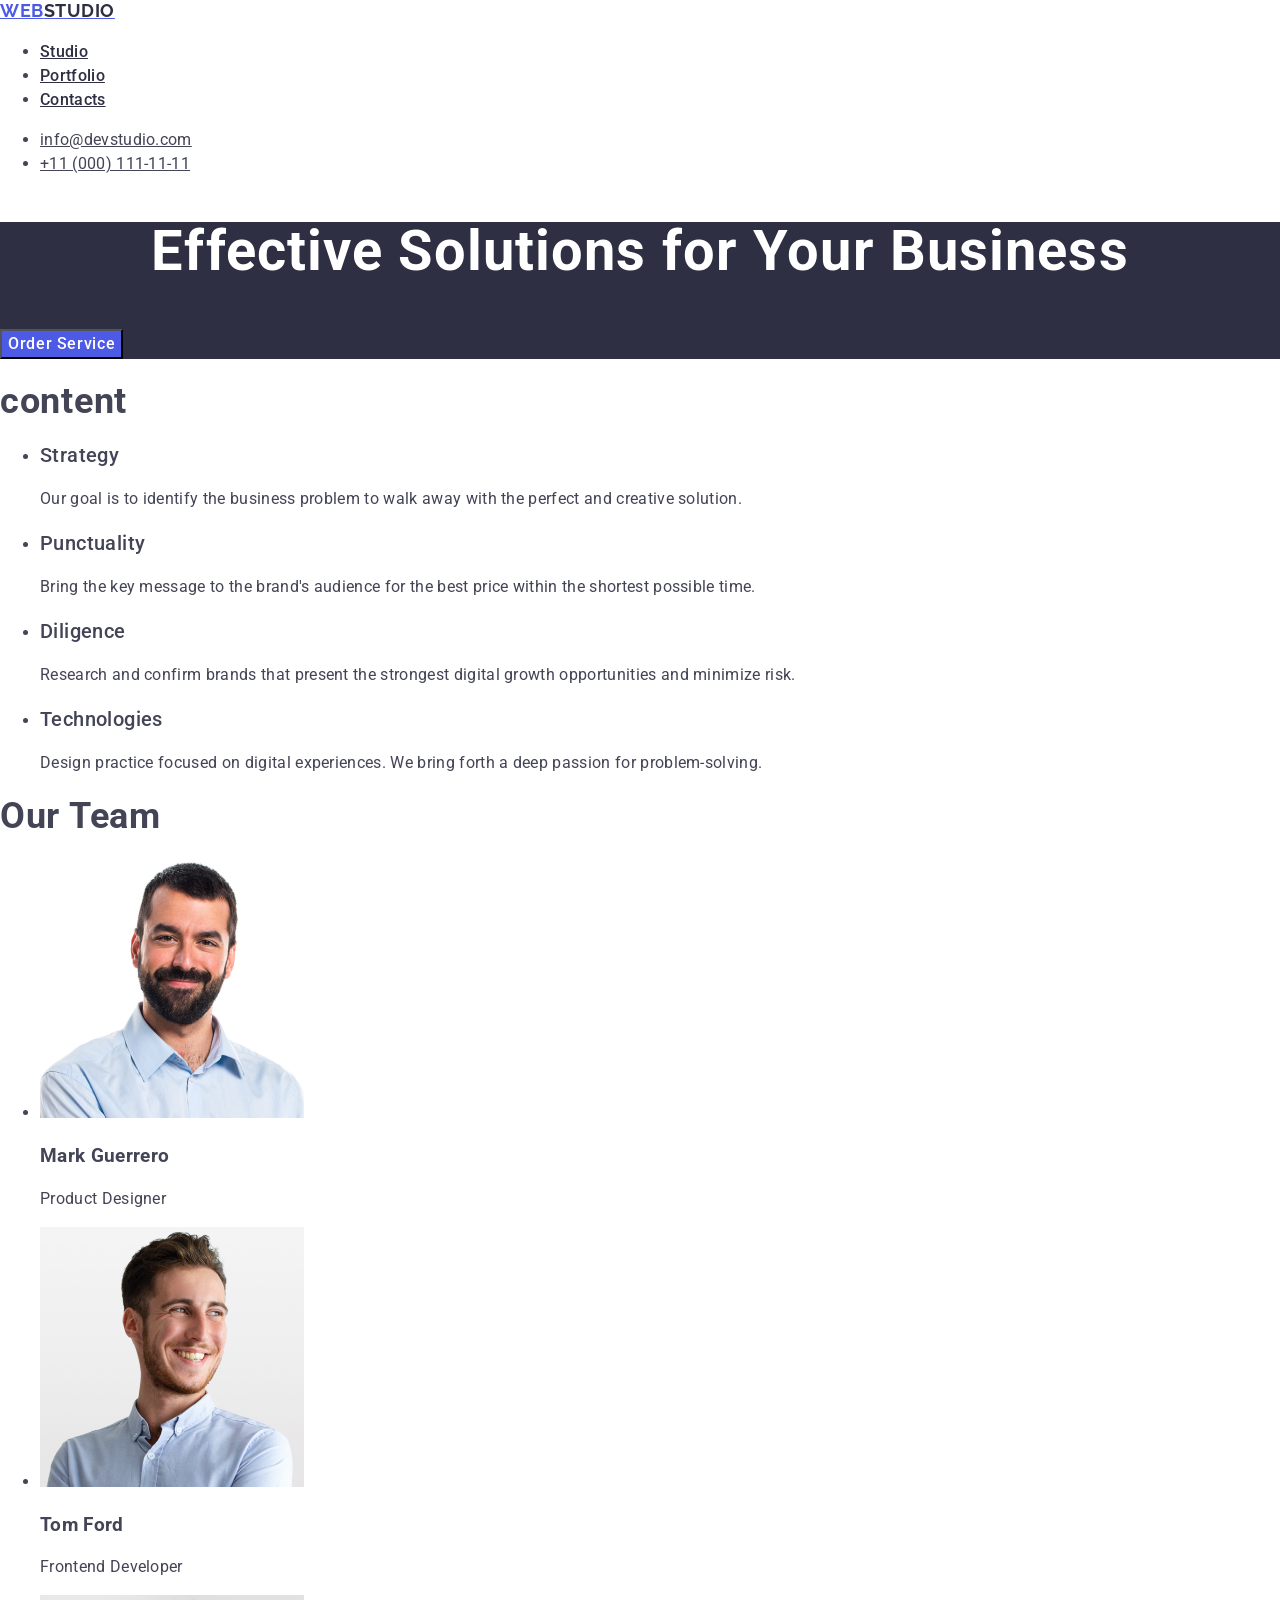
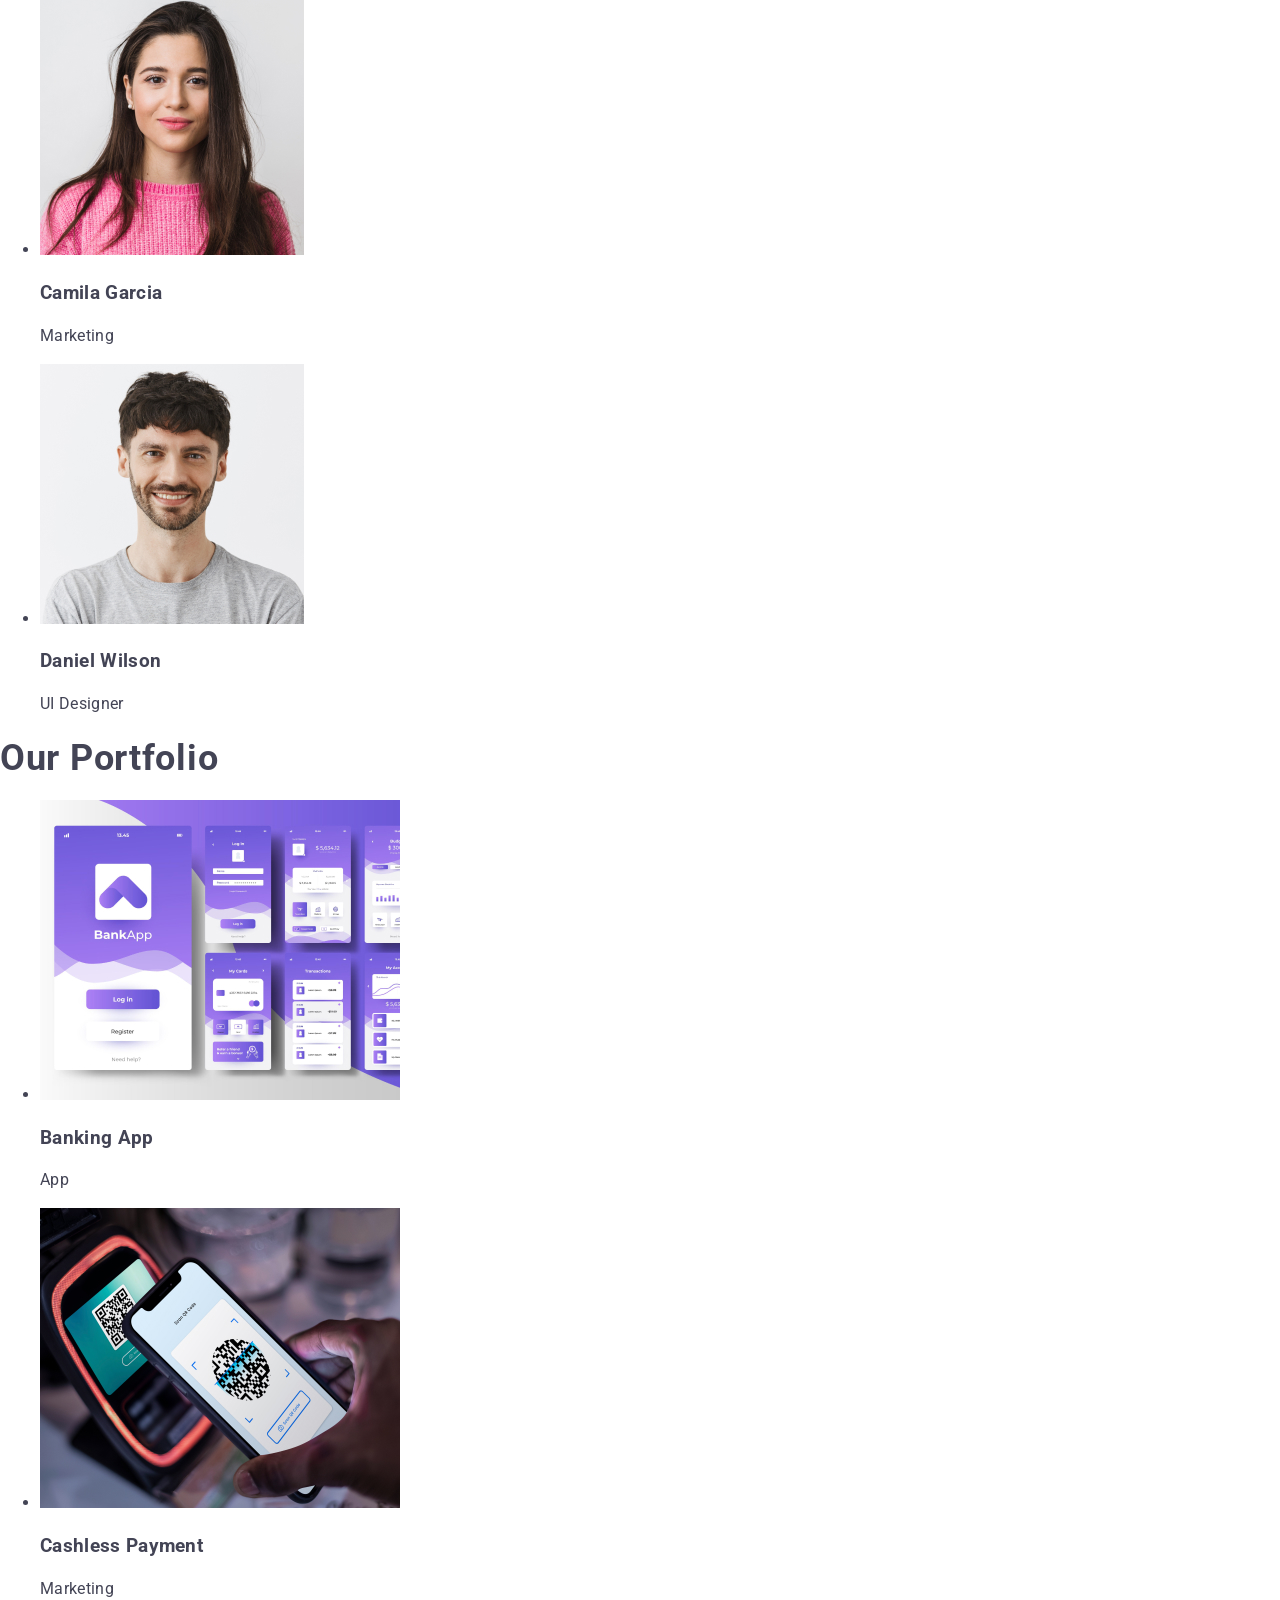
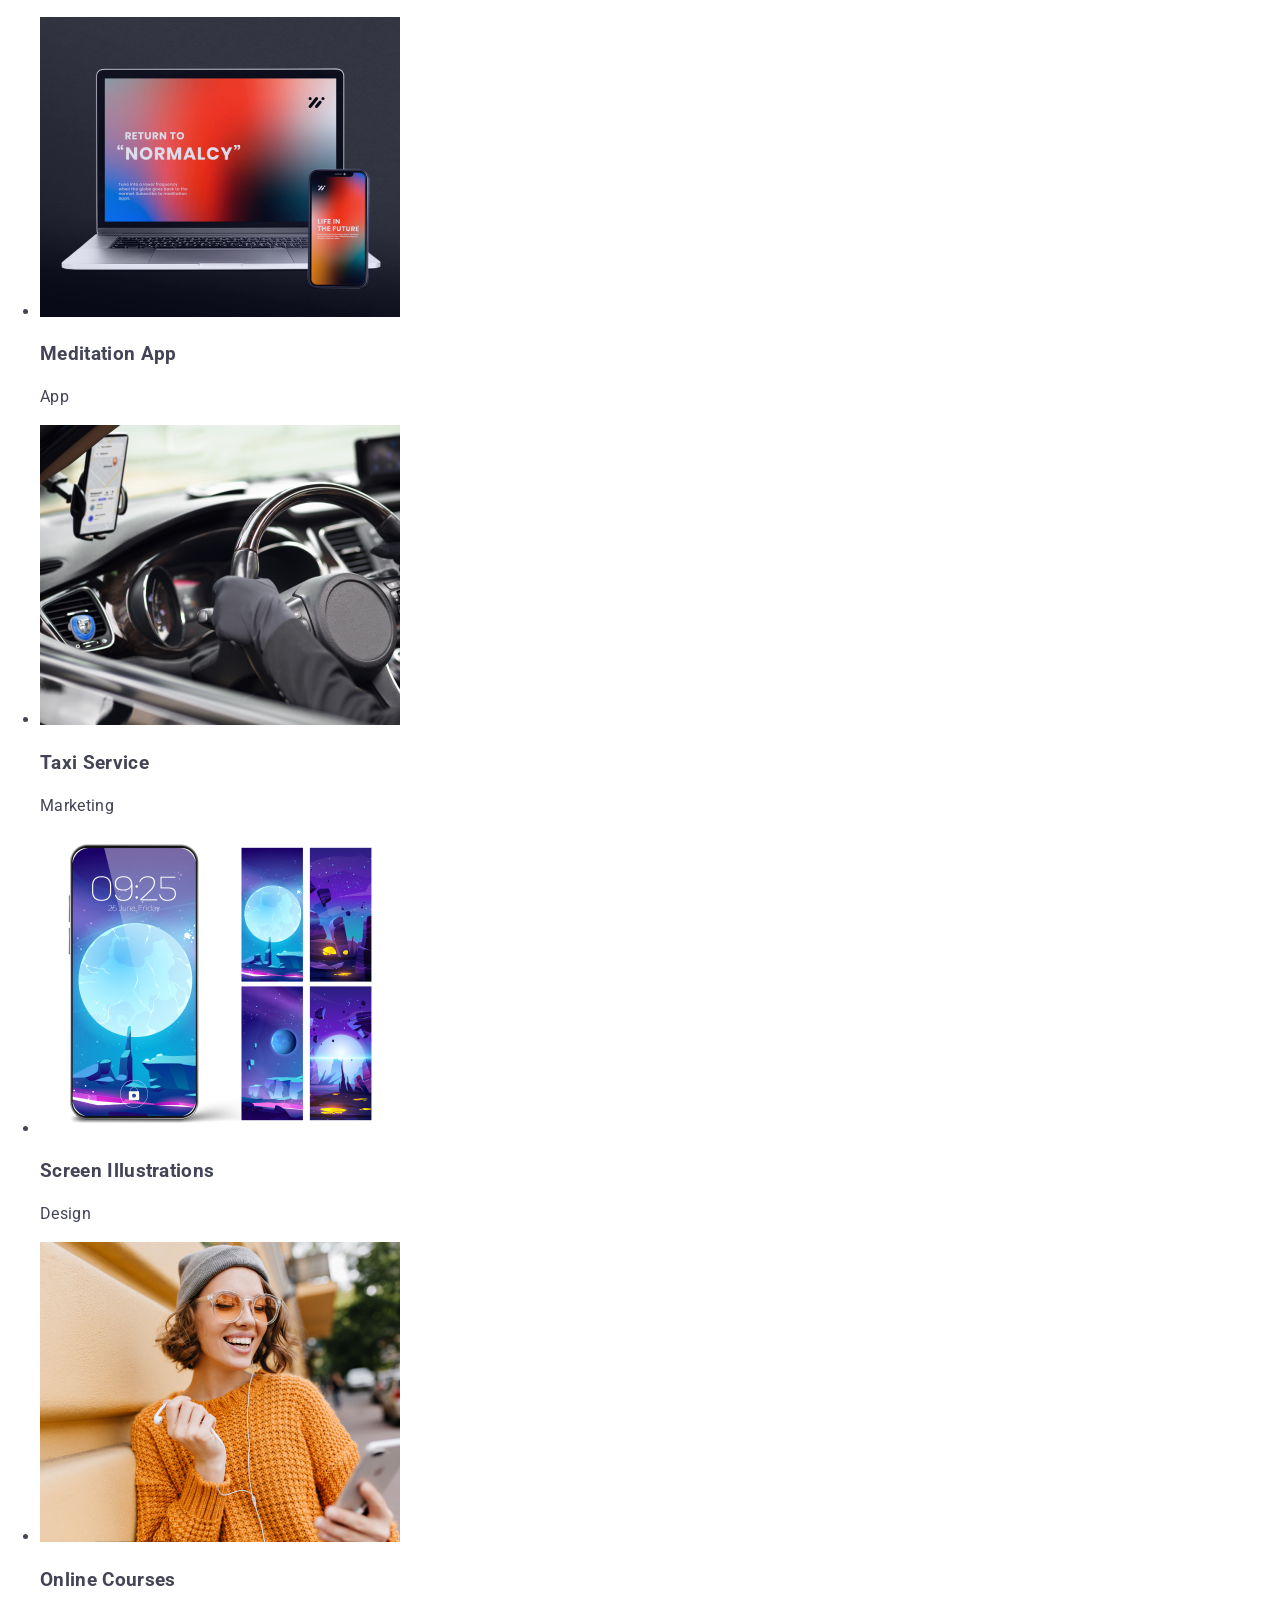
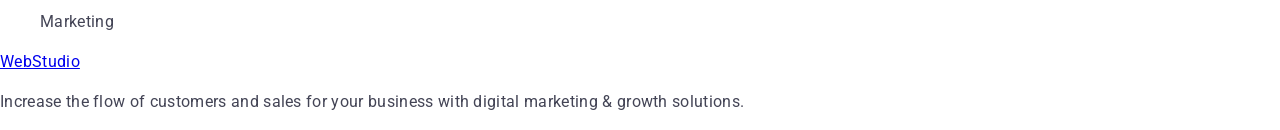
==== commit 76361dac: "section 2 updates" ====
--- a/index.html
+++ b/index.html
@@ -27,40 +27,40 @@
             </address>
     </header>
     <main>
-        <section>
-            <h1>
+        <section class="banner">
+            <h1 class="banner-header">
                 Effective Solutions
                 for Your Business
             </h1>
-            <button type="button" class="button">Order Service</button>
+            <button type="button" class="banner-button">Order Service</button>
         </section>
-        <section>
-            <h2>content</h2>
-            <ul>
+        <section class="goals">
+            <h2 class="goals-header"> content</h2>
+            <ul class="goals-list">
                 <li>
-                    <h3>
+                    <h3 class="goals-list-header">
                         Strategy 
                     </h3>
-                <p>Our goal is to identify the business
+                <p class="goals-list-text">Our goal is to identify the business
                     problem to walk away with the perfect and creative solution. </p>
                 </li>
                 <li>
-                    <h3>
+                    <h3 class="goals-list-header">
                         Punctuality
                     </h3>
-                <p>Bring the key message to the brand's audience for the best price within the shortest possible time.</p>
+                <p class="goals-list-text">Bring the key message to the brand's audience for the best price within the shortest possible time.</p>
                 </li>
                 <li>
-                    <h3>
+                    <h3 class="goals-list-header">
                         Diligence
                     </h3>
-                <p>Research and confirm brands that present the strongest digital growth opportunities and minimize risk.</p>
+                <p class="goals-list-text">Research and confirm brands that present the strongest digital growth opportunities and minimize risk.</p>
                 </li>
                 <li>
-                    <h3>
+                    <h3 class="goals-list-header">
                         Technologies 
                     </h3>
-                <p>Design practice focused on digital experiences. We bring forth a deep passion for problem-solving.</p>
+                <p class="goals-list-text">Design practice focused on digital experiences. We bring forth a deep passion for problem-solving.</p>
                 </li>
             </ul>
         </section>
--- a/css/styles.css
+++ b/css/styles.css
@@ -8,14 +8,6 @@
     background-color: #FFFFFF;
 }
 
-h1 {
-    font-family: Roboto;
-    font-weight: 700;
-    font-size: 56px;
-    letter-spacing: 0.02em;
-    line-height: 60px;
-}
-
 h2 {
     font-family: Roboto;
     font-weight: 700;
@@ -23,12 +15,12 @@
     letter-spacing: 0.02em;
 }
 
-h3 {
+/* h3 {
     font-family: Roboto;
     font-weight: 500;
     font-size: 20px;
     letter-spacing: 0.02em;
-}
+} */
 
 .navigation-logo {
     font-family: "Raleway";
@@ -51,21 +43,6 @@
     line-height: 24px;
     letter-spacing: 0.02em;
 } */
-
-.button {
-    font-family: Roboto;
-    font-weight: 500;
-    font-size: 16px;
-    line-height: 24px;
-    letter-spacing: 0.04em;
-    background-color: #4D5AE5;
-    cursor: pointer;
-}
-
-.button:hover {
-    background-color: #4D5AE5;
-    ;
-}
 
 .link {
     font-family: Roboto;
@@ -107,4 +84,51 @@
 .address-link:hover,
 .address-link:focus {
     color: #404bbf;
+}
+
+.banner {
+    background-color:  #2e2f42;
+}
+
+.banner-header {
+    font-family: Roboto;
+    font-weight: 700;
+    font-size: 56px;
+    letter-spacing: 0.02em;
+    line-height: 1.07;
+    text-align: center;
+    color: #ffffff;
+}
+
+.banner-button {
+    font-family: "Roboto", sans-serif;
+    font-weight: 500;
+    font-size: 16px;
+    line-height: 24px;
+    letter-spacing: 0.04em;
+    background-color: #4D5AE5;
+    cursor: pointer;
+    color: #ffffff
+}
+
+.banner-button:hover,
+.banner-button:focus {
+    background-color: #404BBF;
+    ;
+}
+
+.goals-list-header {
+    font-family: Roboto;
+    font-weight: 500;
+    font-size: 20px;
+    letter-spacing: 0.02em;
+
+}
+
+.goals-list-text {
+    font-size: 16px;
+    line-height: 1.5;
+    letter-spacing: 0.02em;
+    
+    color: #434455;
 }
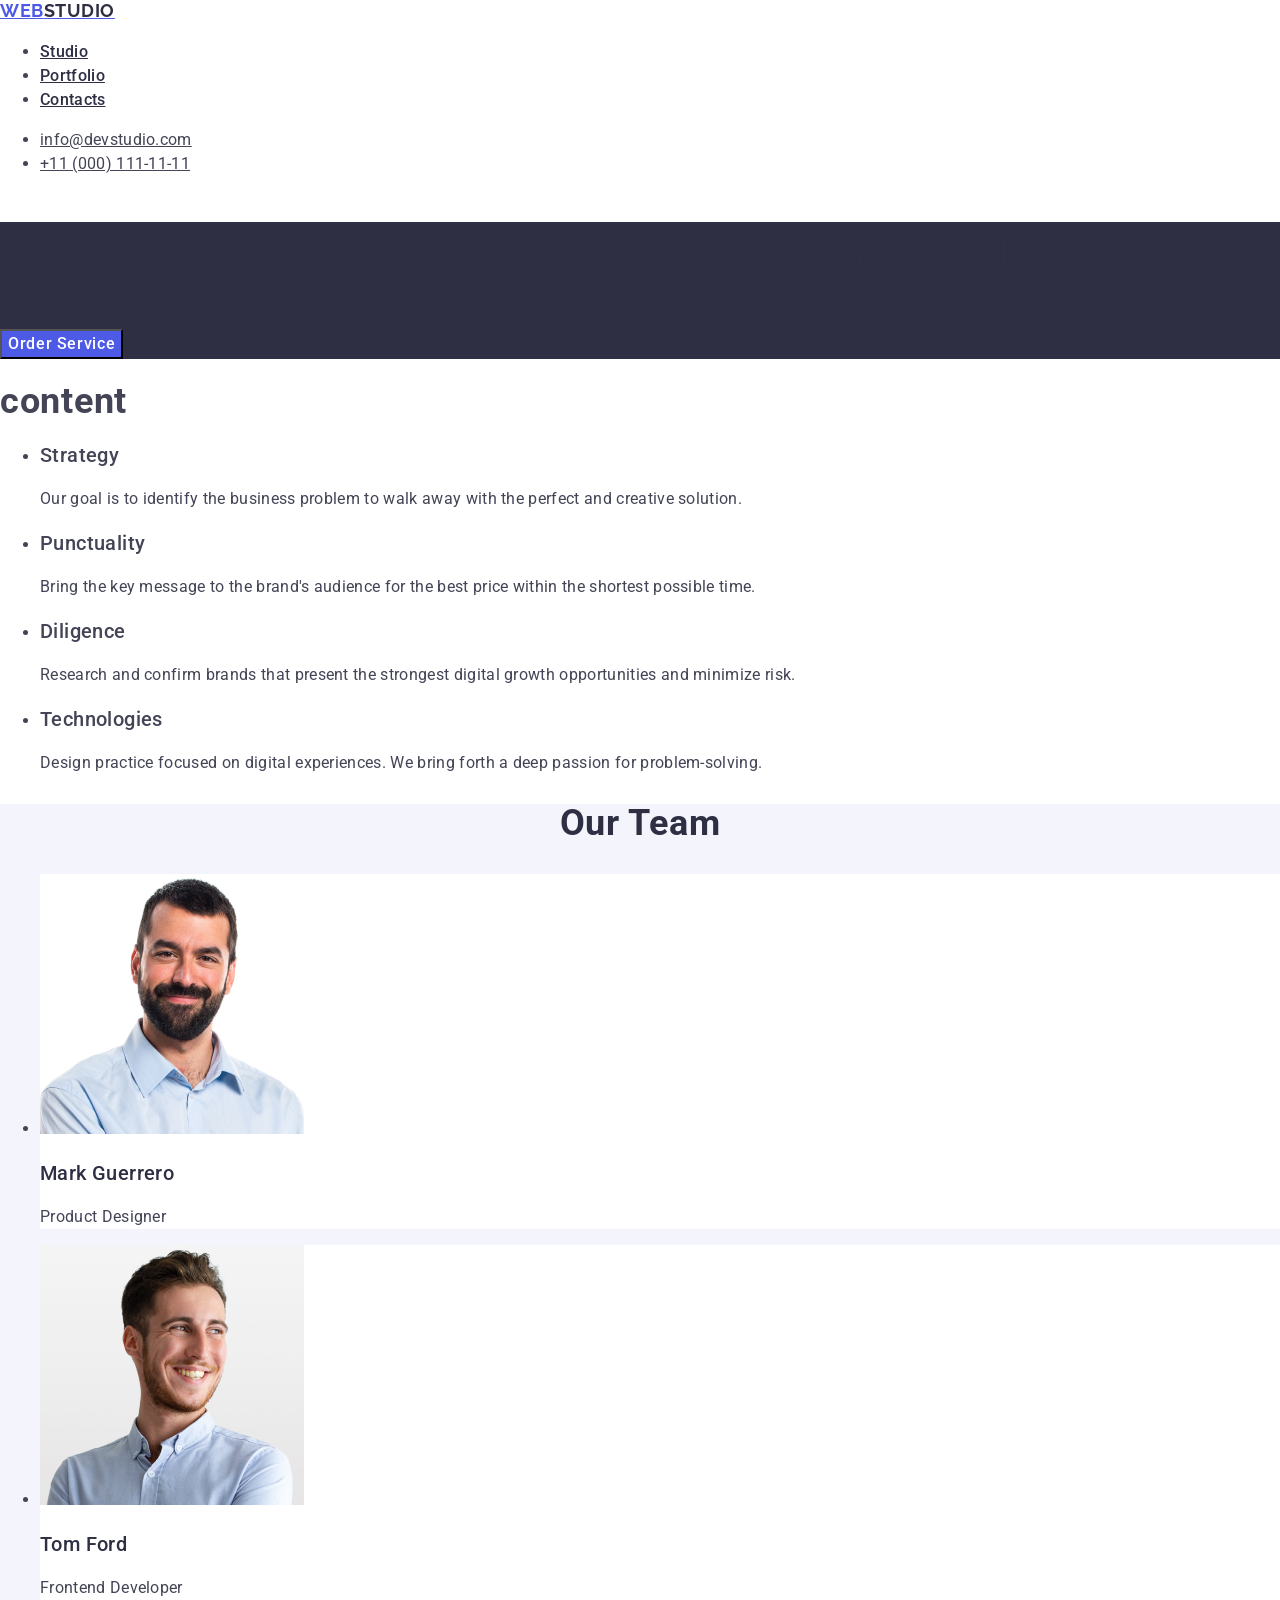
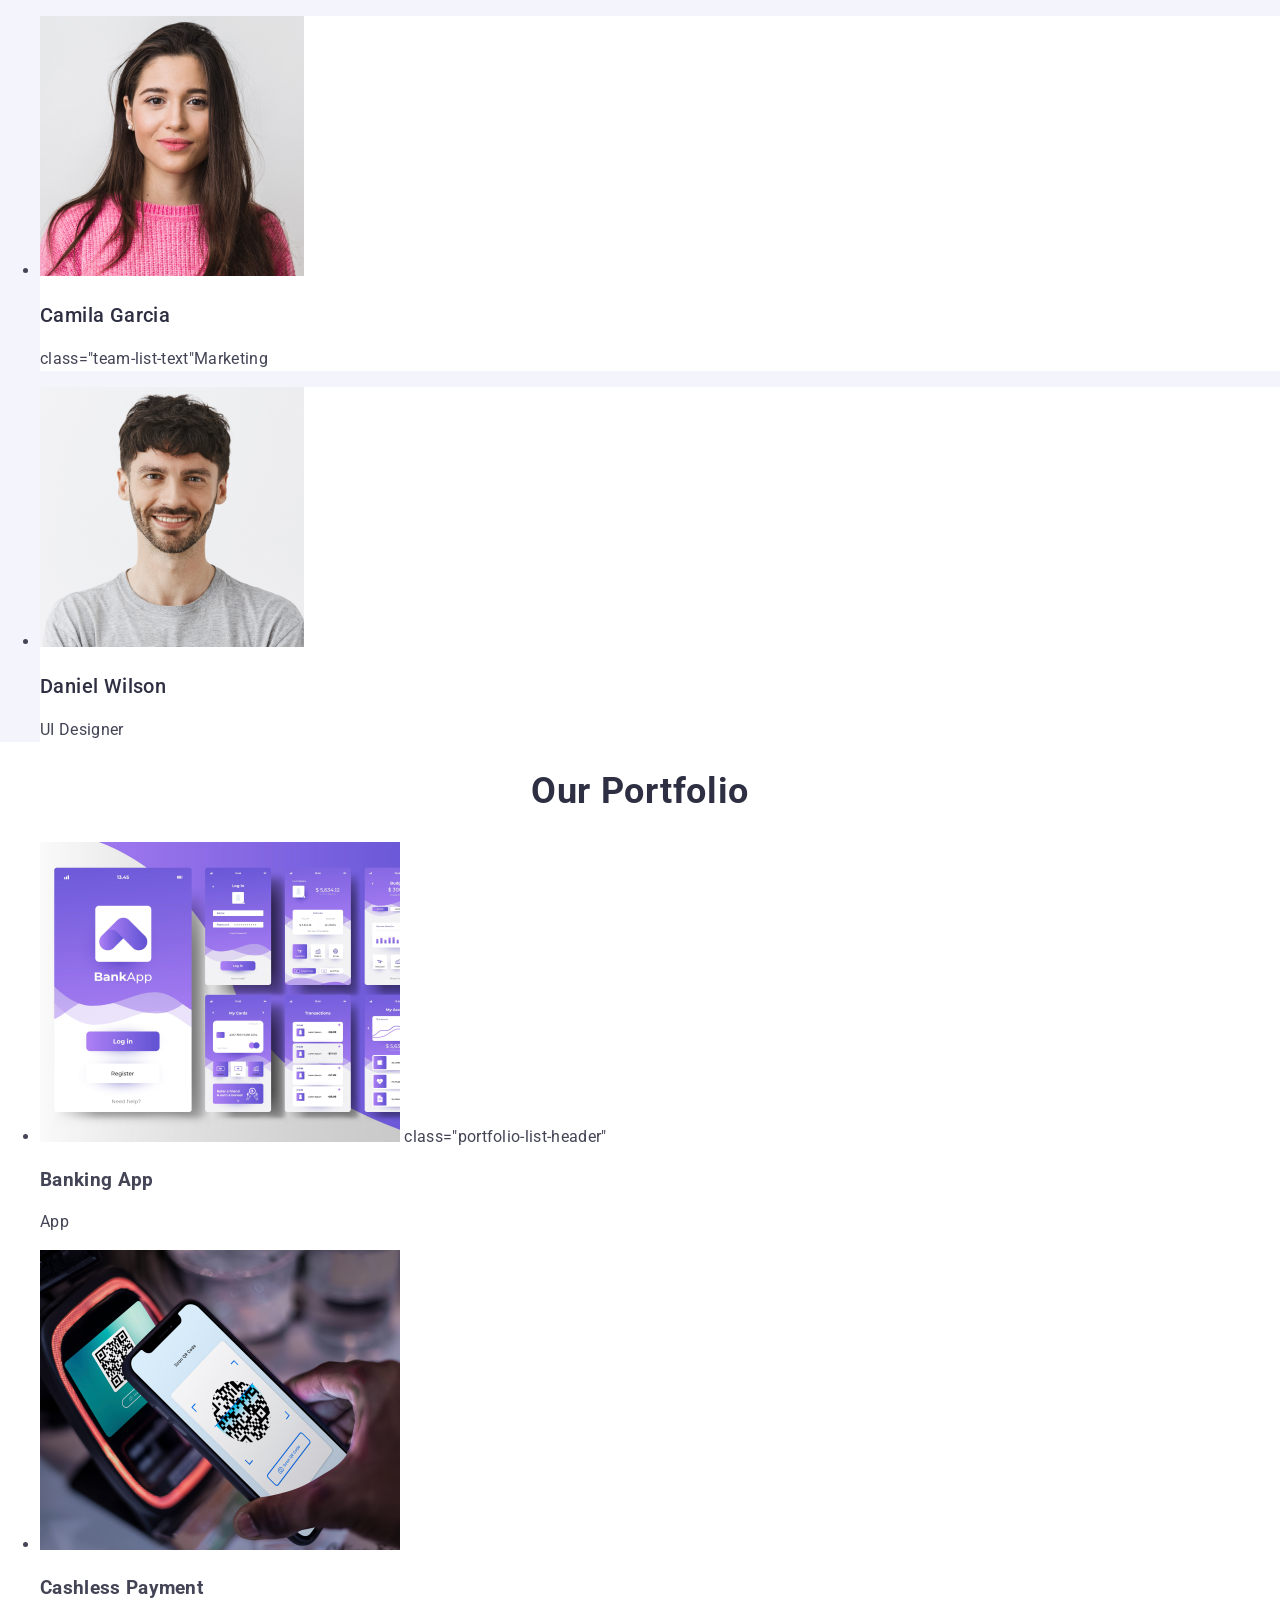
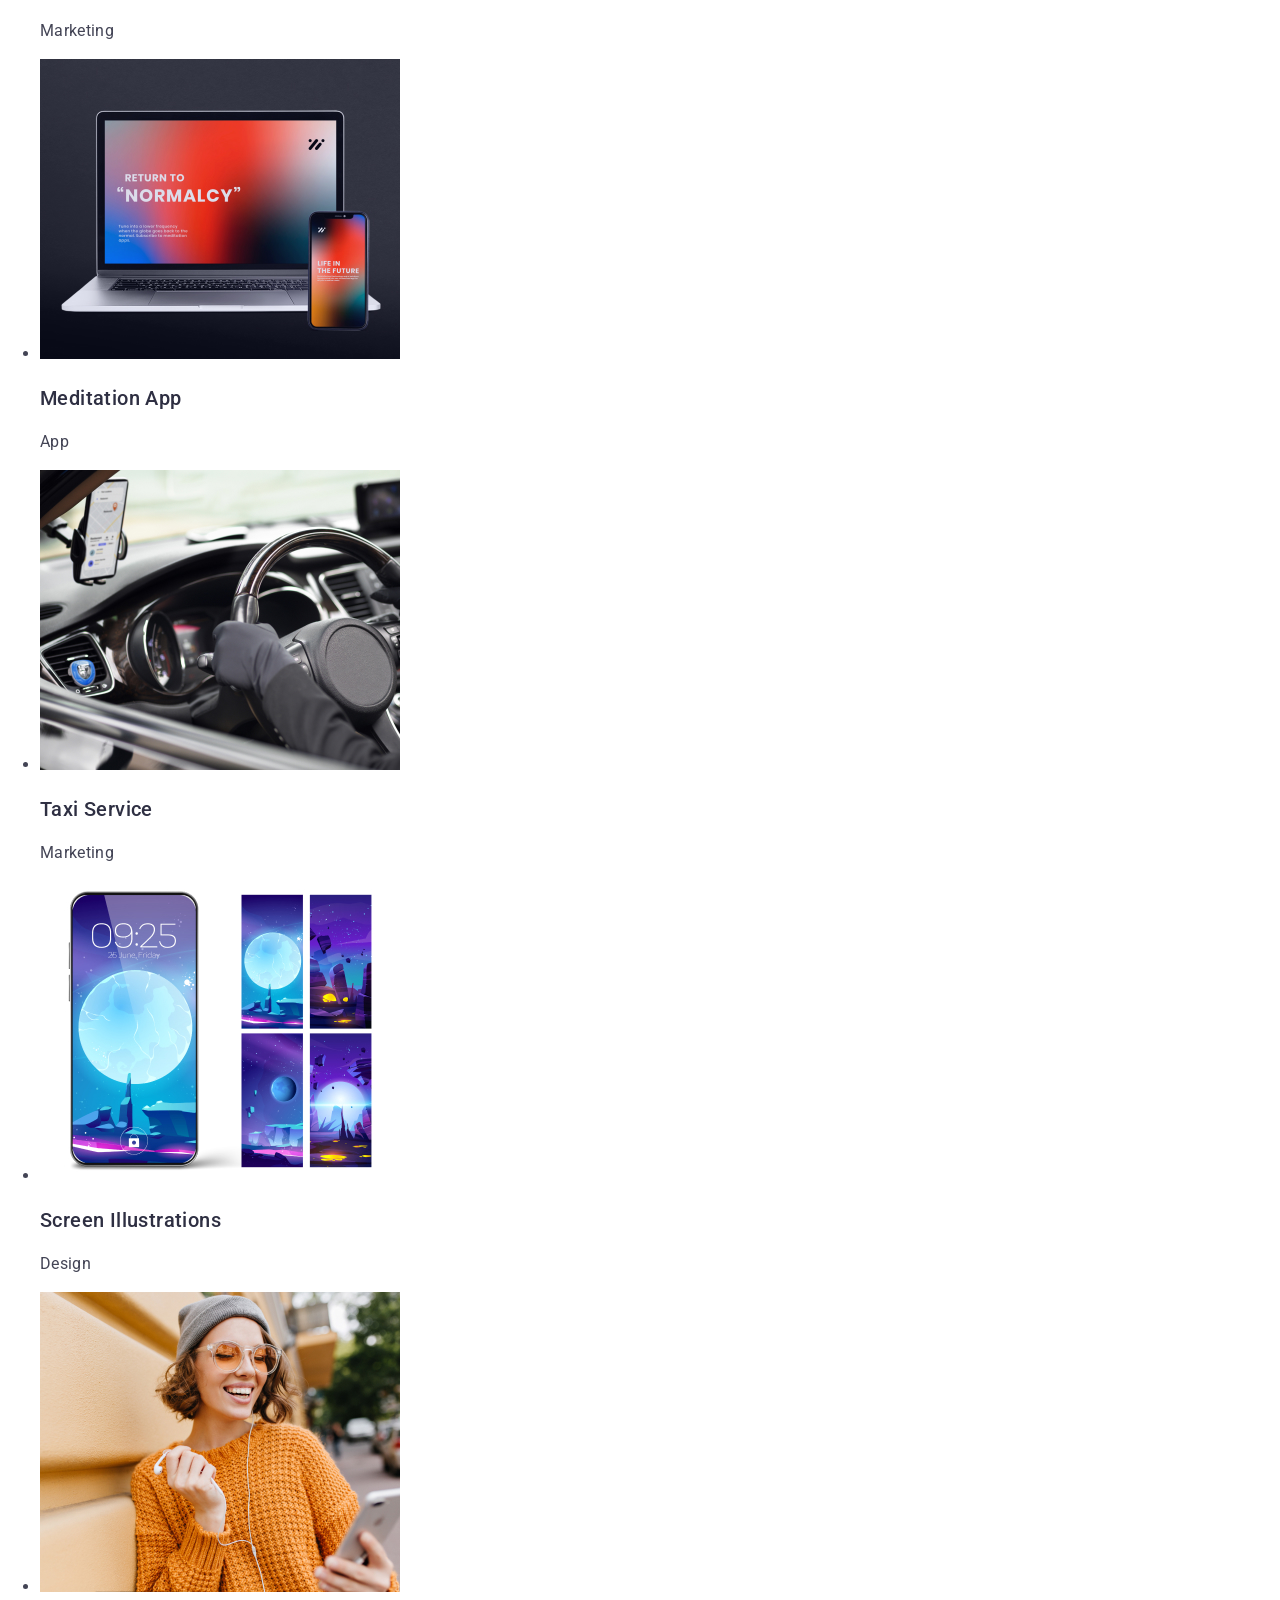
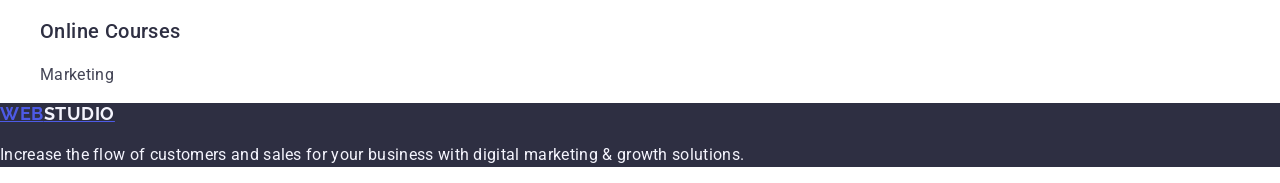
==== commit 8334ebce: "updates" ====
--- a/index.html
+++ b/index.html
@@ -15,8 +15,8 @@
             <a href="./index.html" class="navigation-logo">Web<span class="navigation-logo-accent">Studio</span></a>
             <ul>
                 <li><a href="./index.html" class="navigation-link navigation-link-studio">Studio</a></li>
-                <li><a href="" class="navigation-link">Portfolio</a></li>
-                <li><a href="" class="navigation-link">Contacts</a></li>
+                <li><a href="./index.html" class="navigation-link">Portfolio</a></li>
+                <li><a href="./index.html" class="navigation-link">Contacts</a></li>
             </ul>
         </nav>
             <address class="address">
@@ -64,71 +64,70 @@
                 </li>
             </ul>
         </section>
-        <section>
-            <h2>Our Team</h2>
-            <ul>
-                <li>
-                    <img src="./images/mark_guerrero.jpg" alt="man with dark hair" width="264"/>
-                    <h3>Mark Guerrero</h3>
-                    <p>Product Designer</p>
+        <section class="team">
+            <h2 class="team-header">Our Team</h2>
+            <ul class="team-list">
+                <li class="team-list-item">
+                    <img class="team-list-image" src="./images/mark_guerrero.jpg" alt="man with dark hair" width="264"/>
+                    <h3 class="team-list-header">Mark Guerrero</h3>
+                    <p class="team-list-text">Product Designer</p>
                 </li>
-                <li>
-                    <img src="./images/tom_ford.jpg" alt="lady with dark hair" width="264"/>
-                    <h3>Tom Ford</h3>
-                    <p>Frontend Developer</p>
+                <li class="team-list-item">
+                    <img class="team-list-image" src="./images/tom_ford.jpg" alt="lady with dark hair" width="264"/>
+                    <h3 class="team-list-header">Tom Ford</h3>
+                    <p class="team-list-text">Frontend Developer</p>
                 </li>
-                <li>
-                    <img src="./images/camila_garcia.jpg" alt="man with blond hair" width="264"/>
-                    <h3>Camila Garcia</h3>
-                    <p>Marketing</p>
+                <li class="team-list-item">
+                    <img class="team-list-image" src="./images/camila_garcia.jpg" alt="man with blond hair" width="264"/>
+                    <h3 class="team-list-header">Camila Garcia</h3>
+                    <p> class="team-list-text"Marketing</p>
                 </li>
-                <li>
-                    <img src="./images/daniel_wilson.jpg" alt="man with dark hair" width="264"/>
-                    <h3>Daniel Wilson</h3>
-                    <p>UI Designer</p>
+                <li class="team-list-item">
+                    <img class="team-list-image" src="./images/daniel_wilson.jpg" alt="man with dark hair" width="264"/>
+                    <h3 class="team-list-header">Daniel Wilson</h3>
+                    <p class="team-list-text">UI Designer</p>
                 </li>
             </ul>
         </section>
-        <section>
-            <h2>Our Portfolio</h2>
-            <ul>
-                <li>
-                    <img src="./images/banking_app.jpg" alt="app" width="360"/>
-                    <h3>Banking App</h3>
-                    <p>App</p>
+        <section class="portfolio">
+            <h2 class="portfolio-header">Our Portfolio</h2>
+            <ul class="portfolio-list">
+                <li class="portfolio-list-item">
+                    <img class="portfolio-list-image" src="./images/banking_app.jpg" alt="app" width="360"/>
+                     class="portfolio-list-header"<h3>Banking App</h3>
+                    <p class="portfolio-list-text">App</p>
                 </li>
-                <li>
-                    <img src="./images/cashless_payment.jpg" alt="payment by phone" width="360"/>
-                    <h3>Cashless Payment</h3>
-                    <p>Marketing</p>
+                <li class="portfoli-list-item">
+                    <img class="portfolio-list-image" src="./images/cashless_payment.jpg" alt="payment by phone" width="360"/>
+                    <h3  lass="portfolio-list-header">Cashless Payment</h3>
+                    <p class="portfolio-list-text">Marketing</p>
                 </li>
-                <li>
-                    <img src="./images/meditation_app.jpg" alt="laptop" width="360"/>
-                    <h3>Meditation App</h3>
-                    <p>App</p>
+                <li class="portfoli-list-item">
+                    <img class="portfolio-list-image" src="./images/meditation_app.jpg" alt="laptop" width="360"/>
+                    <h3 class="portfolio-list-header">Meditation App</h3>
+                    <p class="portfolio-list-text">App</p>
                 </li>
-                <li>
-                    <img src="./images/taxi_service.jpg" alt="car" width="360"/>
-                    <h3>Taxi Service</h3>
-                    <p>Marketing</p>
+                <li class="portfoli-list-item">
+                    <img class="portfolio-list-image" src="./images/taxi_service.jpg" alt="car" width="360"/>
+                    <h3 class="portfolio-list-header">Taxi Service</h3>
+                    <p class="portfolio-list-text">Marketing</p>
                 </li>
-                <li>
-                    <img src="./images/screen_illustrations.jpg" alt="phone" width="360"/>
-                    <h3>Screen Illustrations</h3>
-                    <p>Design</p>
+                <li class="portfoli-list-item">
+                    <img class="portfolio-list-image" src="./images/screen_illustrations.jpg" alt="phone" width="360"/>
+                    <h3 class="portfolio-list-header">Screen Illustrations</h3>
+                    <p class="portfolio-list-text">Design</p>
                 </li>
-                <li>
-                    <img src="./images/online_courses.jpg" alt="woman" width="360"/>
-                    <h3>Online Courses</h3>
-                    <p>Marketing</p>
+                <li class="portfoli-list-item">
+                    <img class="portfolio-list-image" src="./images/online_courses.jpg" alt="woman" width="360"/>
+                    <h3 class="portfolio-list-header">Online Courses</h3>
+                    <p class="portfolio-list-text">Marketing</p>
                 </li>
             </ul>
         </section>
-
     </main>
-    <footer>
-        <a href="./index.html">WebStudio</a>
-        <p>Increase the flow of customers and sales for your business with digital marketing & growth solutions.</p>
+    <footer class="footer">
+        <a class="footer-logo" href="./index.html">Web<span class="footer-logo-accent">Studio</span></a>
+        <p class="footer-text">Increase the flow of customers and sales for your business with digital marketing & growth solutions.</p>
     </footer>
 </body>
 </html>
--- a/css/styles.css
+++ b/css/styles.css
@@ -22,8 +22,12 @@
     letter-spacing: 0.02em;
 } */
 
+address {
+    font-style: normal
+}
+
 .navigation-logo {
-    font-family: "Raleway";
+    font-family: "Raleway", sans-serif;
     font-weight: 700;
     font-size: 18px;
     line-height: 1.17;
@@ -67,9 +71,9 @@
     color:#404bbf;
 }
 
-.navigation-link-studio:active {
+/* .navigation-link-studio:active {
     text-decoration: underline;
-}
+} */
 
 .address-link {
     font-family: Roboto;
@@ -97,7 +101,7 @@
     letter-spacing: 0.02em;
     line-height: 1.07;
     text-align: center;
-    color: #ffffff;
+    color: #2e2f42;
 }
 
 .banner-button {
@@ -122,13 +126,91 @@
     font-weight: 500;
     font-size: 20px;
     letter-spacing: 0.02em;
-
 }
 
 .goals-list-text {
     font-size: 16px;
     line-height: 1.5;
     letter-spacing: 0.02em;
+
+    color: #434455;
+}
+
+.team {
+    background-color: #F4F4FD
+}
+.team-header {
+    font-size: 36px;
+    line-height: 1.11;
+    text-align: center;
+    letter-spacing: 0.02em;
+    text-transform: capitalize;
+    color: #2e2f42;
+}
+
+.team-list-item {
+    background-color: #FFFFFF;
+
+}
+.team-list-header {
+    font-family: Roboto;
+    font-weight: 500;
+    font-size: 20px;
+    letter-spacing: 0.02em;
+    line-height: 1.2;
+    color: #2e2f42;
+}
+.team-list-text {
+    font-size: 16px;
+}
+
+/* .portfolio {
+} */
+.portfolio-header {
+    font-size: 36px;
+    line-height: 1.11;
+    text-align: center;
+    letter-spacing: 0.02em;
+    text-transform: capitalize;
+    color: #2e2f42;
+}
+/* .portfolio-list {
+}
+.portfolio-list-item {
+}
+.portfolio-list-image {
+}
+.portfolio-list-text {
+}
+.portfoli-list-item {
+} */
+.portfolio-list-header {
+    font-weight: 500;
+    font-size: 20px;
+    line-height: 1.2;
+    letter-spacing: 0.02em;
+    color: #2e2f42;
     
-    color: #434455;
+}
+
+.footer {
+    background-color:  #2e2f42;
+
+}
+.footer-logo {
+    font-family: "Raleway", sans-serif;
+    font-weight: 700;
+    font-size: 18px;
+    line-height: 1.17;
+    letter-spacing: 0.03em;
+    text-transform: uppercase;
+    color:  #4d5ae5;
+
+}
+.footer-logo-accent {
+    color: #f4f4fd;
+
+}
+.footer-text {
+    color: #F4F4FD;;
 }
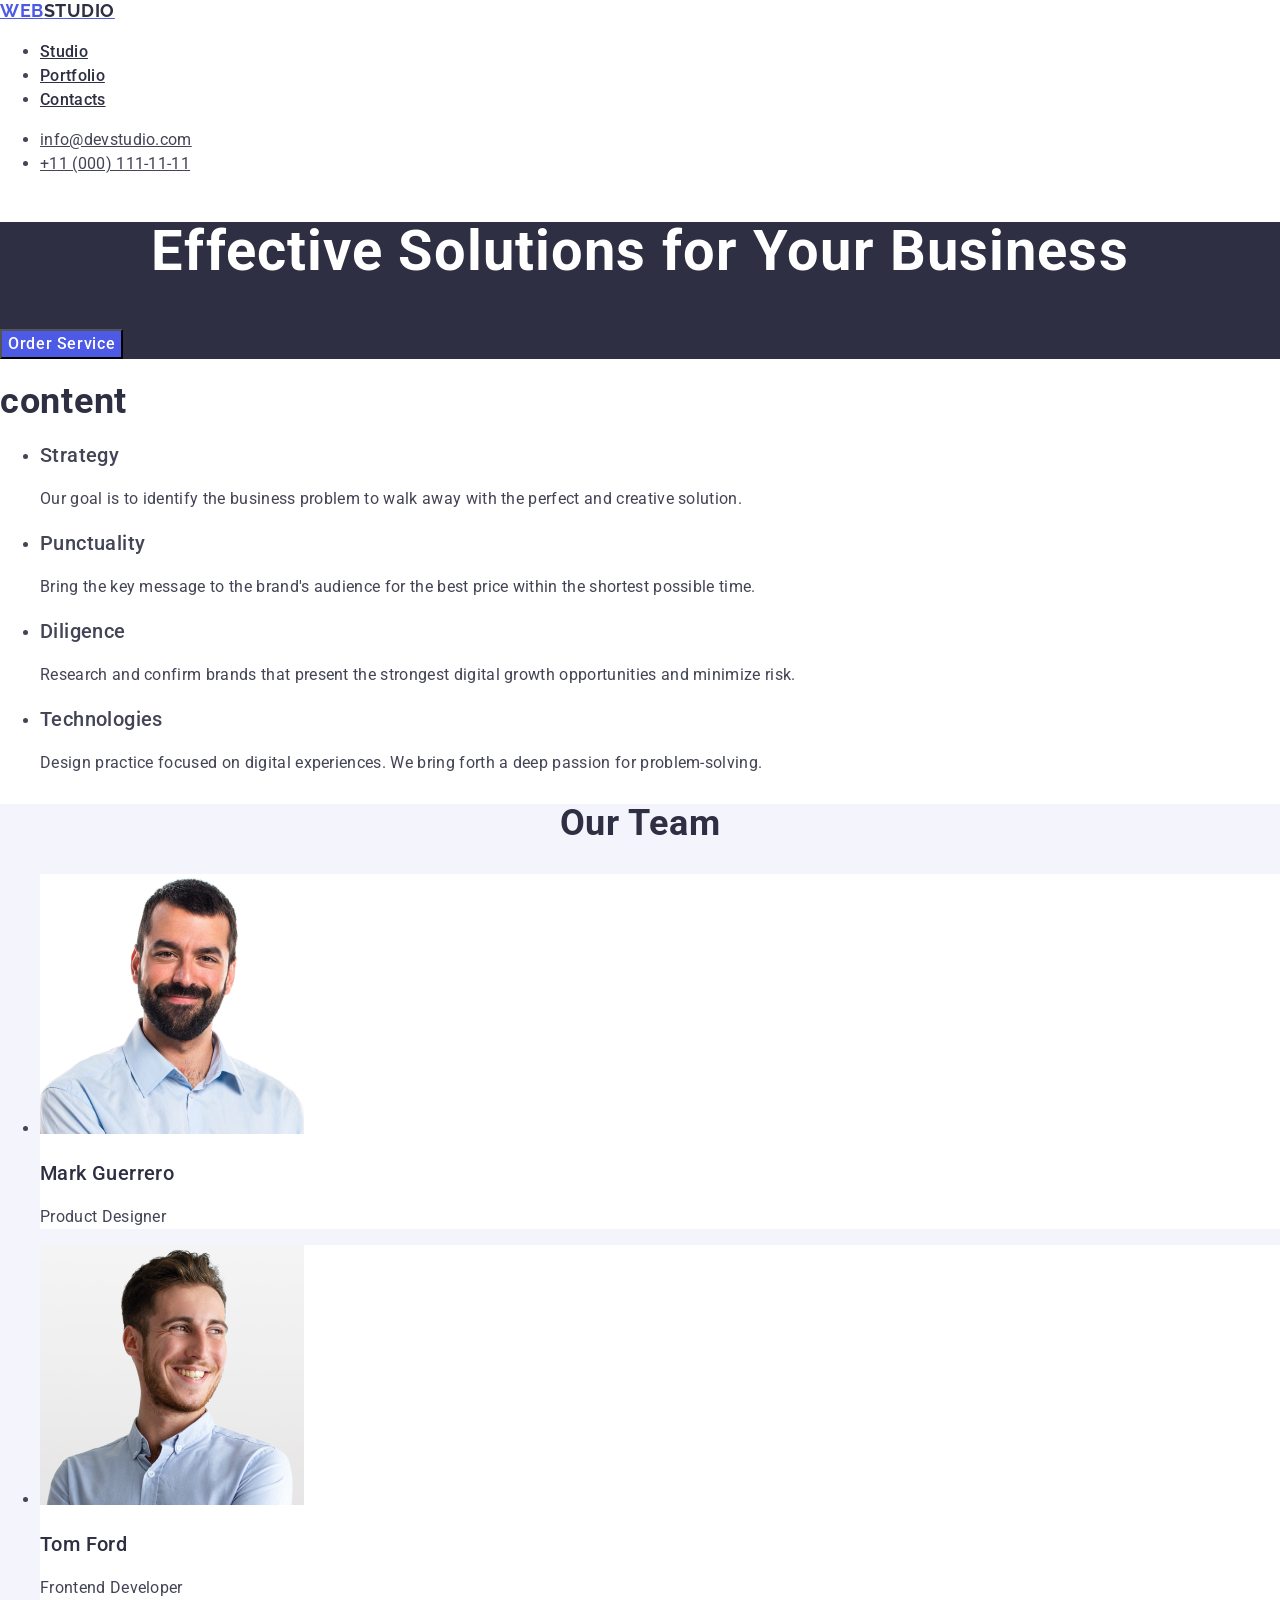
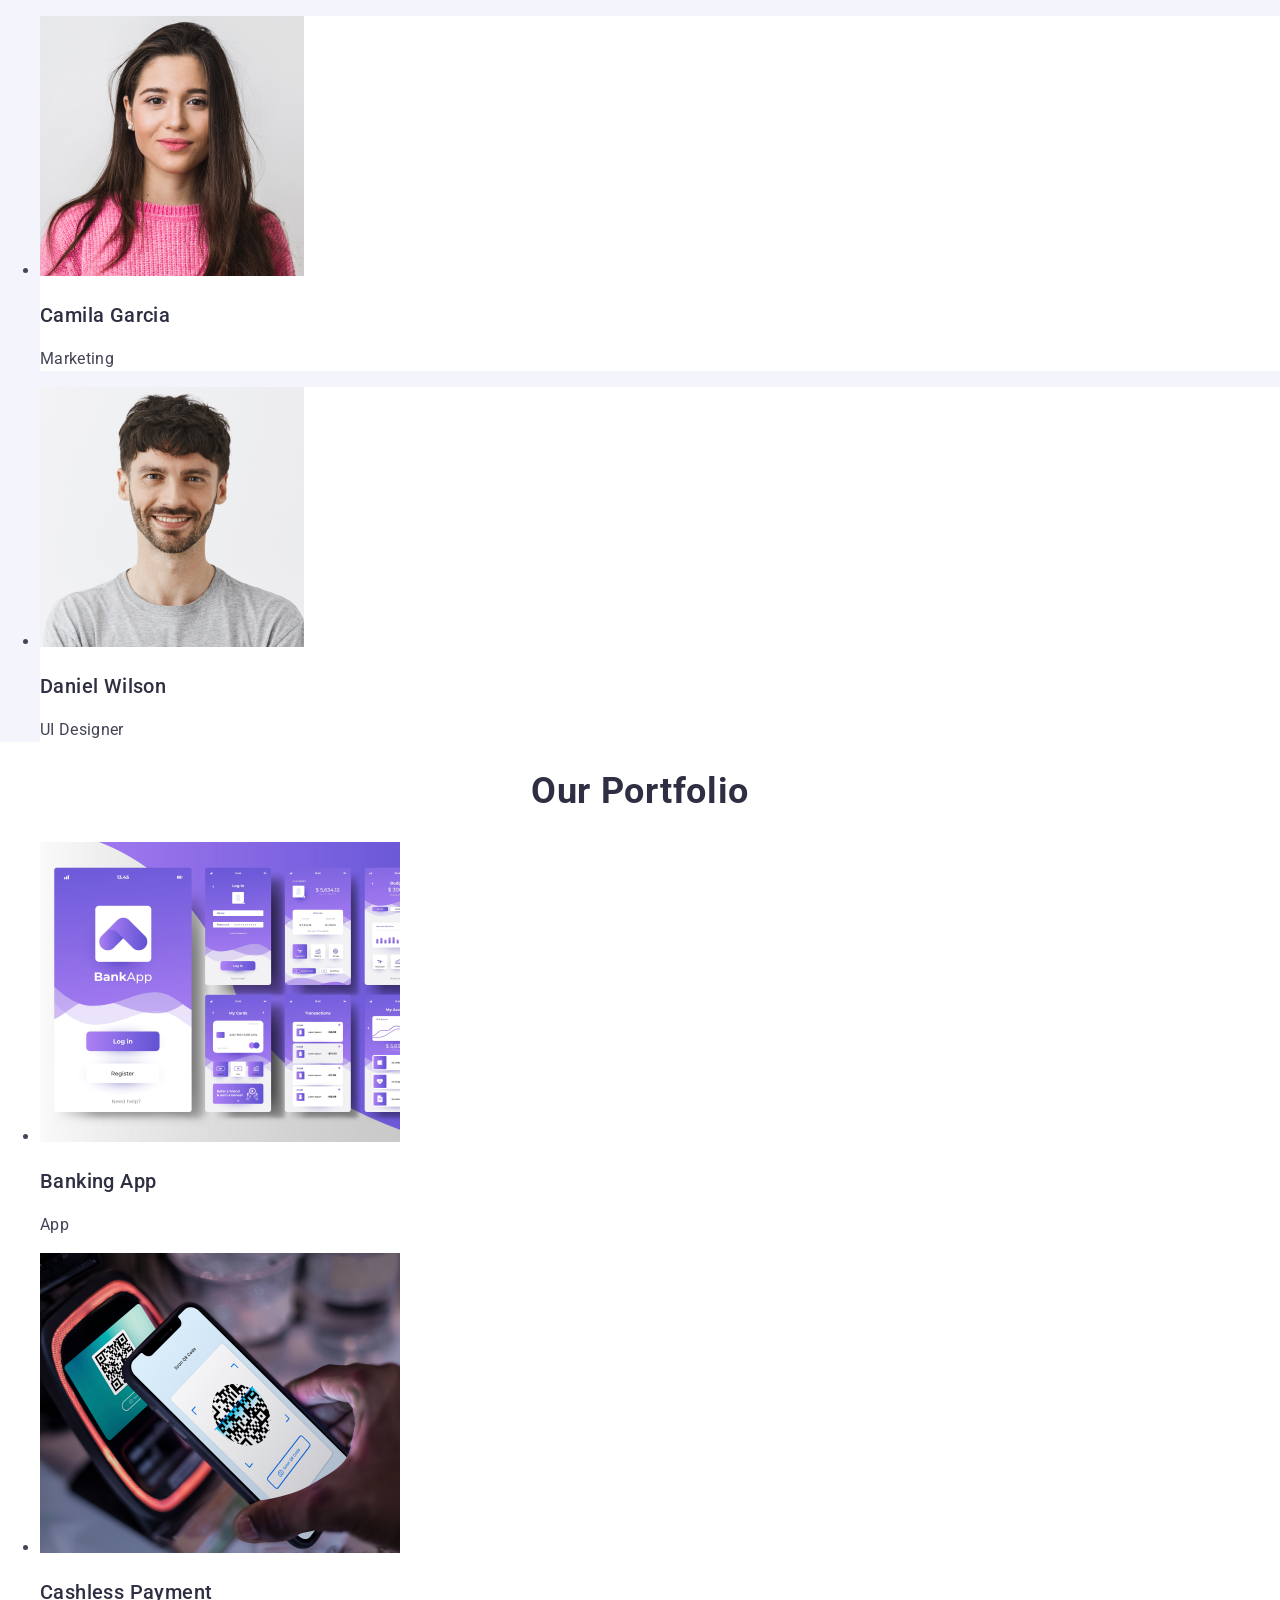
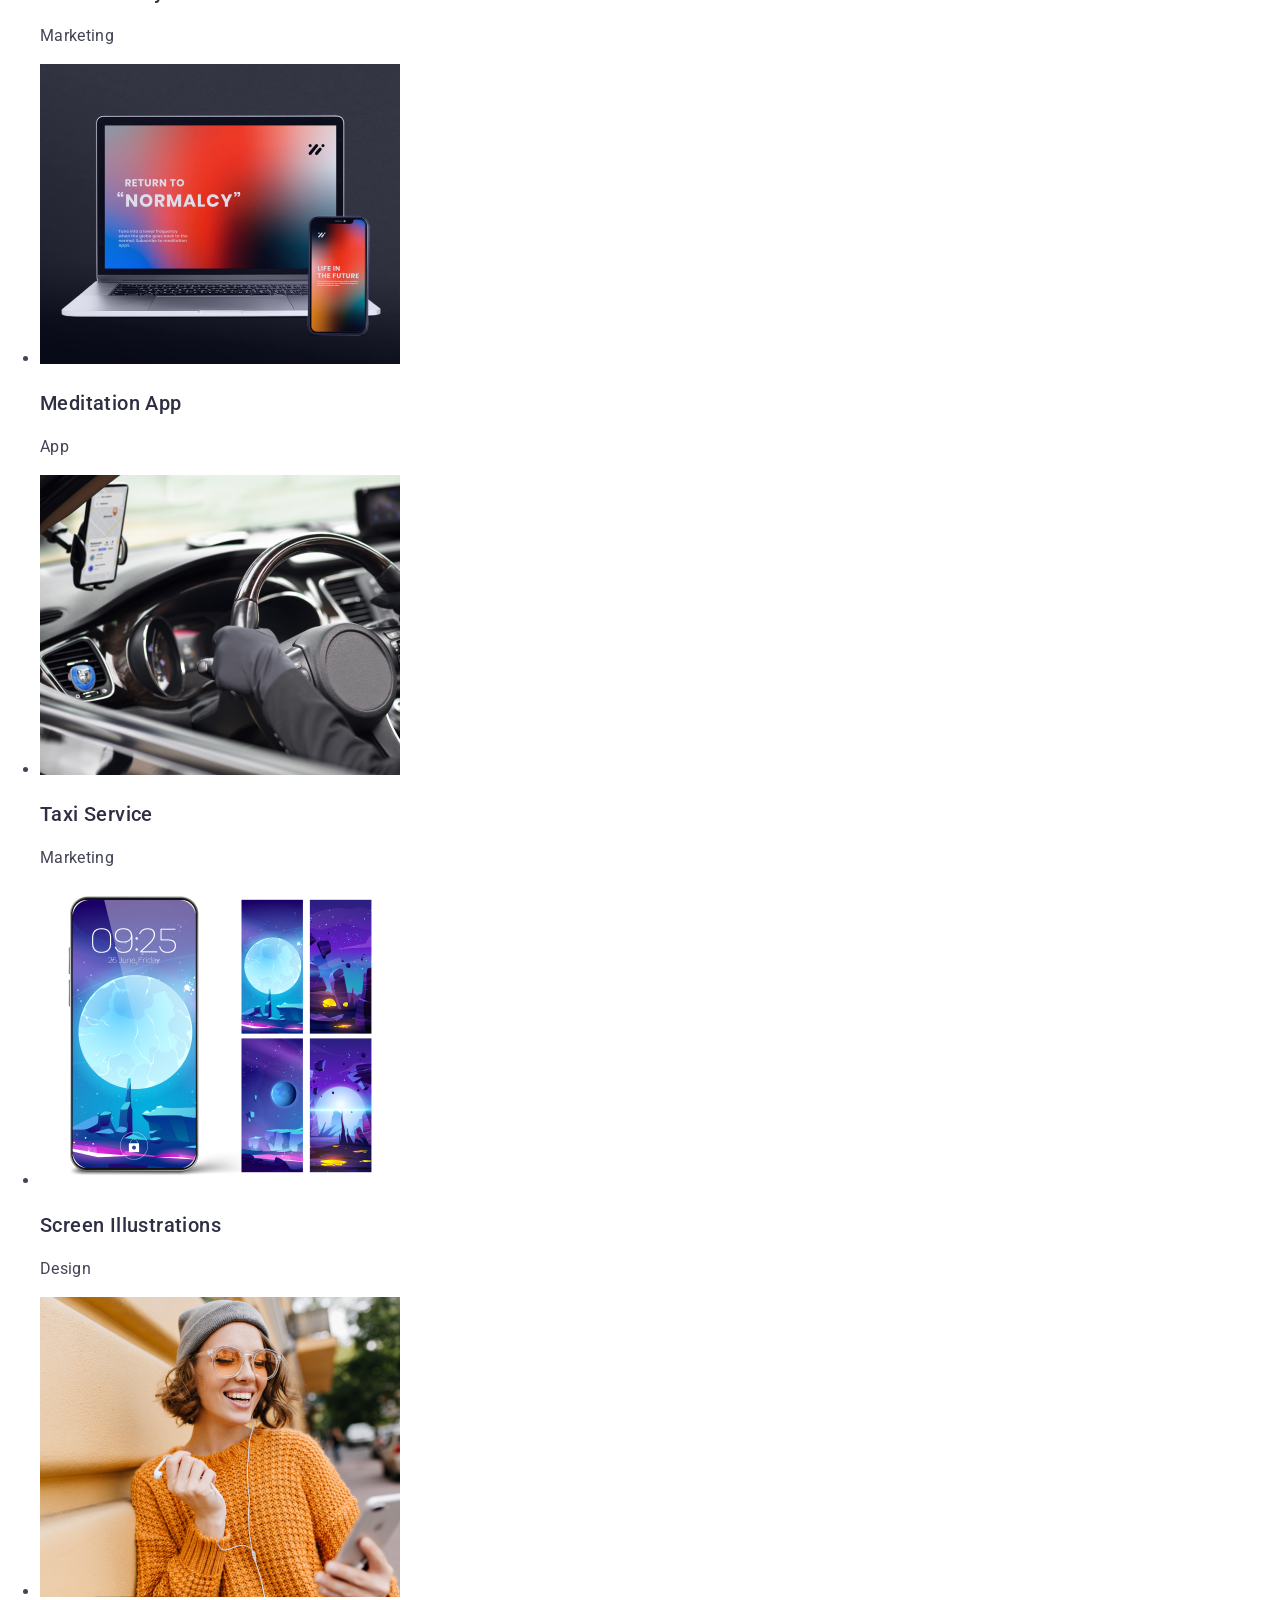
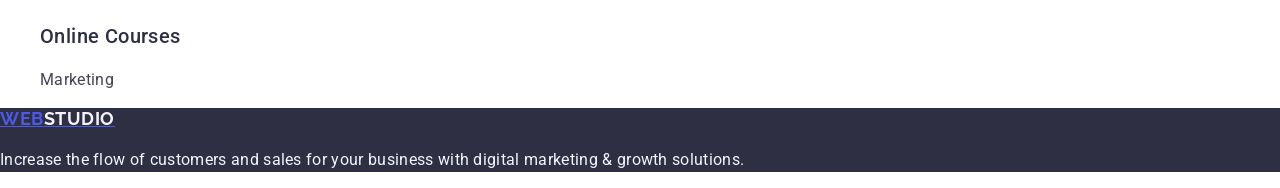
==== commit fe638193: "fixes" ====
--- a/index.html
+++ b/index.html
@@ -14,9 +14,9 @@
         <nav class="navigation">
             <a href="./index.html" class="navigation-logo">Web<span class="navigation-logo-accent">Studio</span></a>
             <ul>
-                <li><a href="./index.html" class="navigation-link navigation-link-studio">Studio</a></li>
-                <li><a href="./index.html" class="navigation-link">Portfolio</a></li>
-                <li><a href="./index.html" class="navigation-link">Contacts</a></li>
+                <li><a href="./index.html" class="navigation-link">Studio</a></li>
+                <li><a href="" class="navigation-link">Portfolio</a></li>
+                <li><a href="" class="navigation-link">Contacts</a></li>
             </ul>
         </nav>
             <address class="address">
@@ -80,7 +80,7 @@
                 <li class="team-list-item">
                     <img class="team-list-image" src="./images/camila_garcia.jpg" alt="man with blond hair" width="264"/>
                     <h3 class="team-list-header">Camila Garcia</h3>
-                    <p> class="team-list-text"Marketing</p>
+                    <p class="team-list-text">Marketing</p>
                 </li>
                 <li class="team-list-item">
                     <img class="team-list-image" src="./images/daniel_wilson.jpg" alt="man with dark hair" width="264"/>
@@ -94,12 +94,12 @@
             <ul class="portfolio-list">
                 <li class="portfolio-list-item">
                     <img class="portfolio-list-image" src="./images/banking_app.jpg" alt="app" width="360"/>
-                     class="portfolio-list-header"<h3>Banking App</h3>
+                     <h3 class="portfolio-list-header">Banking App</h3>
                     <p class="portfolio-list-text">App</p>
                 </li>
                 <li class="portfoli-list-item">
                     <img class="portfolio-list-image" src="./images/cashless_payment.jpg" alt="payment by phone" width="360"/>
-                    <h3  lass="portfolio-list-header">Cashless Payment</h3>
+                    <h3  class="portfolio-list-header">Cashless Payment</h3>
                     <p class="portfolio-list-text">Marketing</p>
                 </li>
                 <li class="portfoli-list-item">
--- a/css/styles.css
+++ b/css/styles.css
@@ -101,7 +101,7 @@
     letter-spacing: 0.02em;
     line-height: 1.07;
     text-align: center;
-    color: #2e2f42;
+    color: #ffffff
 }
 
 .banner-button {
@@ -118,9 +118,12 @@
 .banner-button:hover,
 .banner-button:focus {
     background-color: #404BBF;
-    ;
-}
-
+    
+}
+
+.goals-header {
+    color: #2e2f42;
+}
 .goals-list-header {
     font-family: Roboto;
     font-weight: 500;
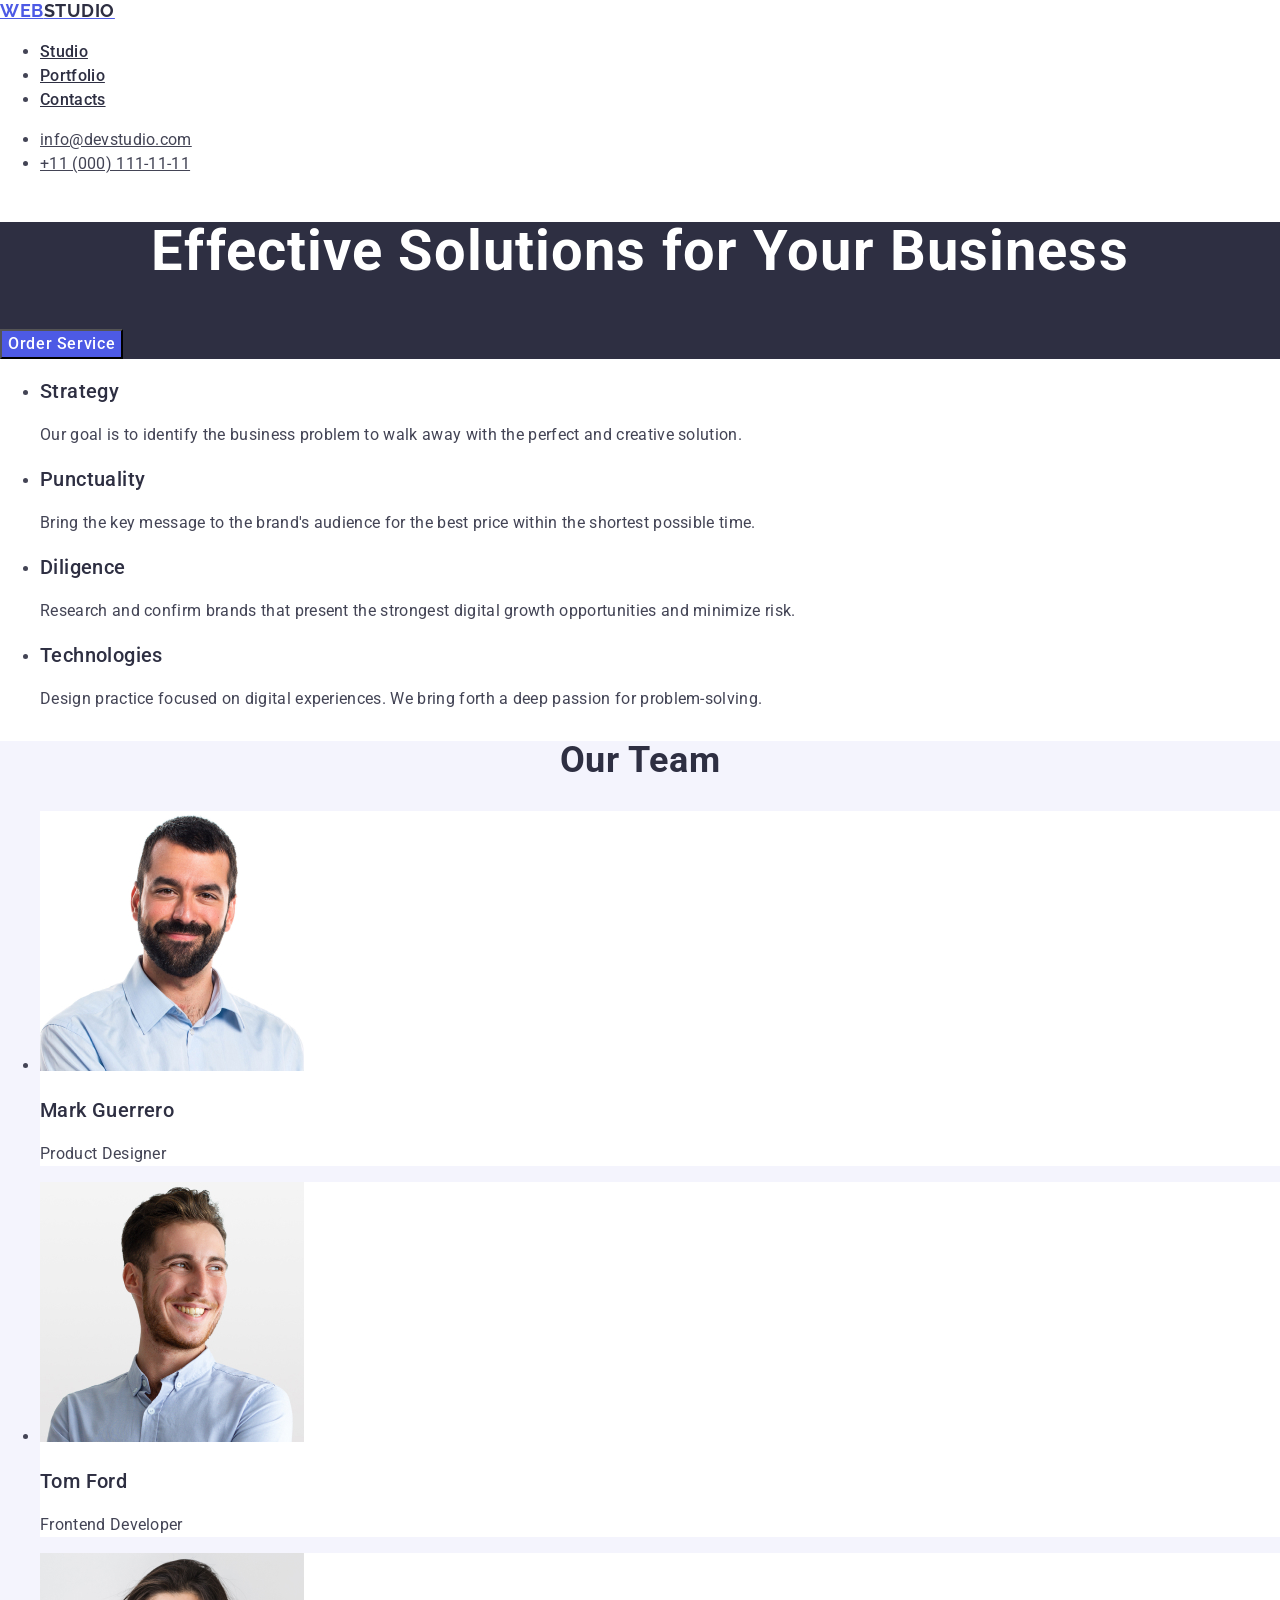
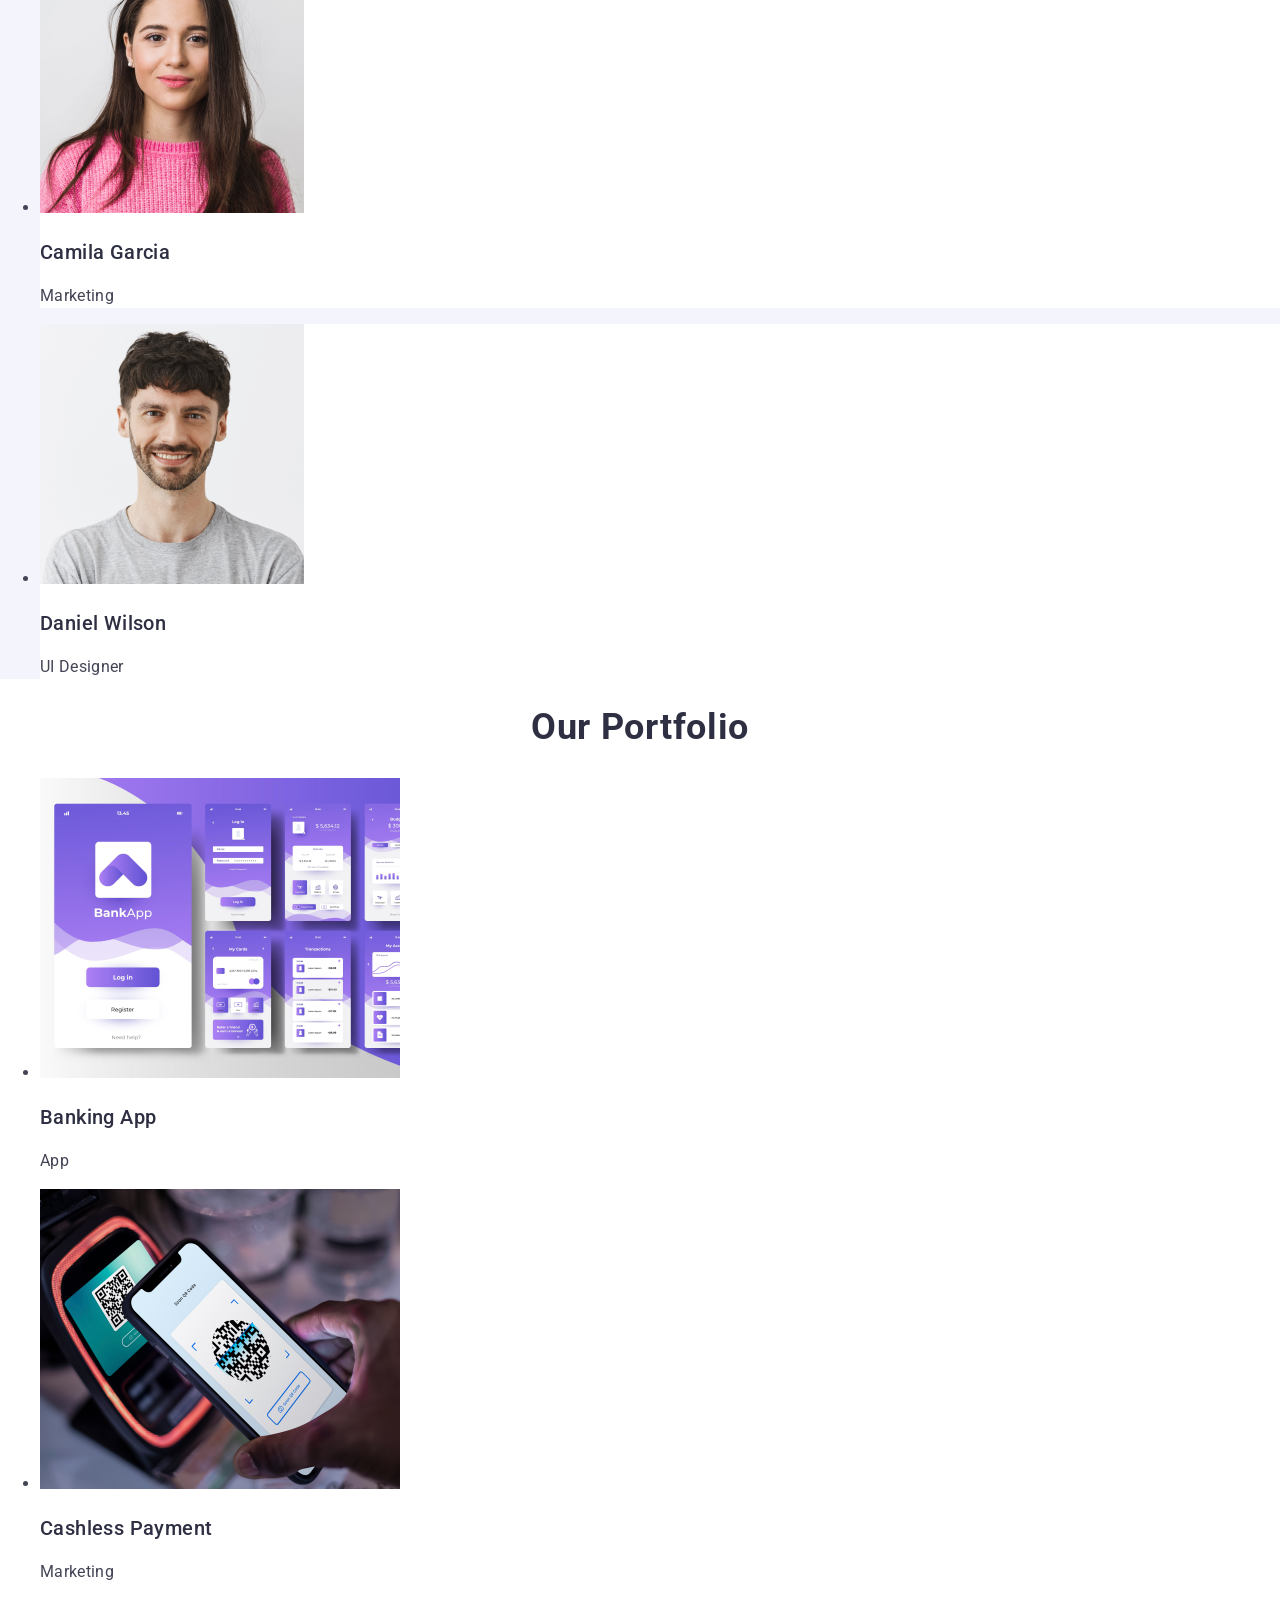
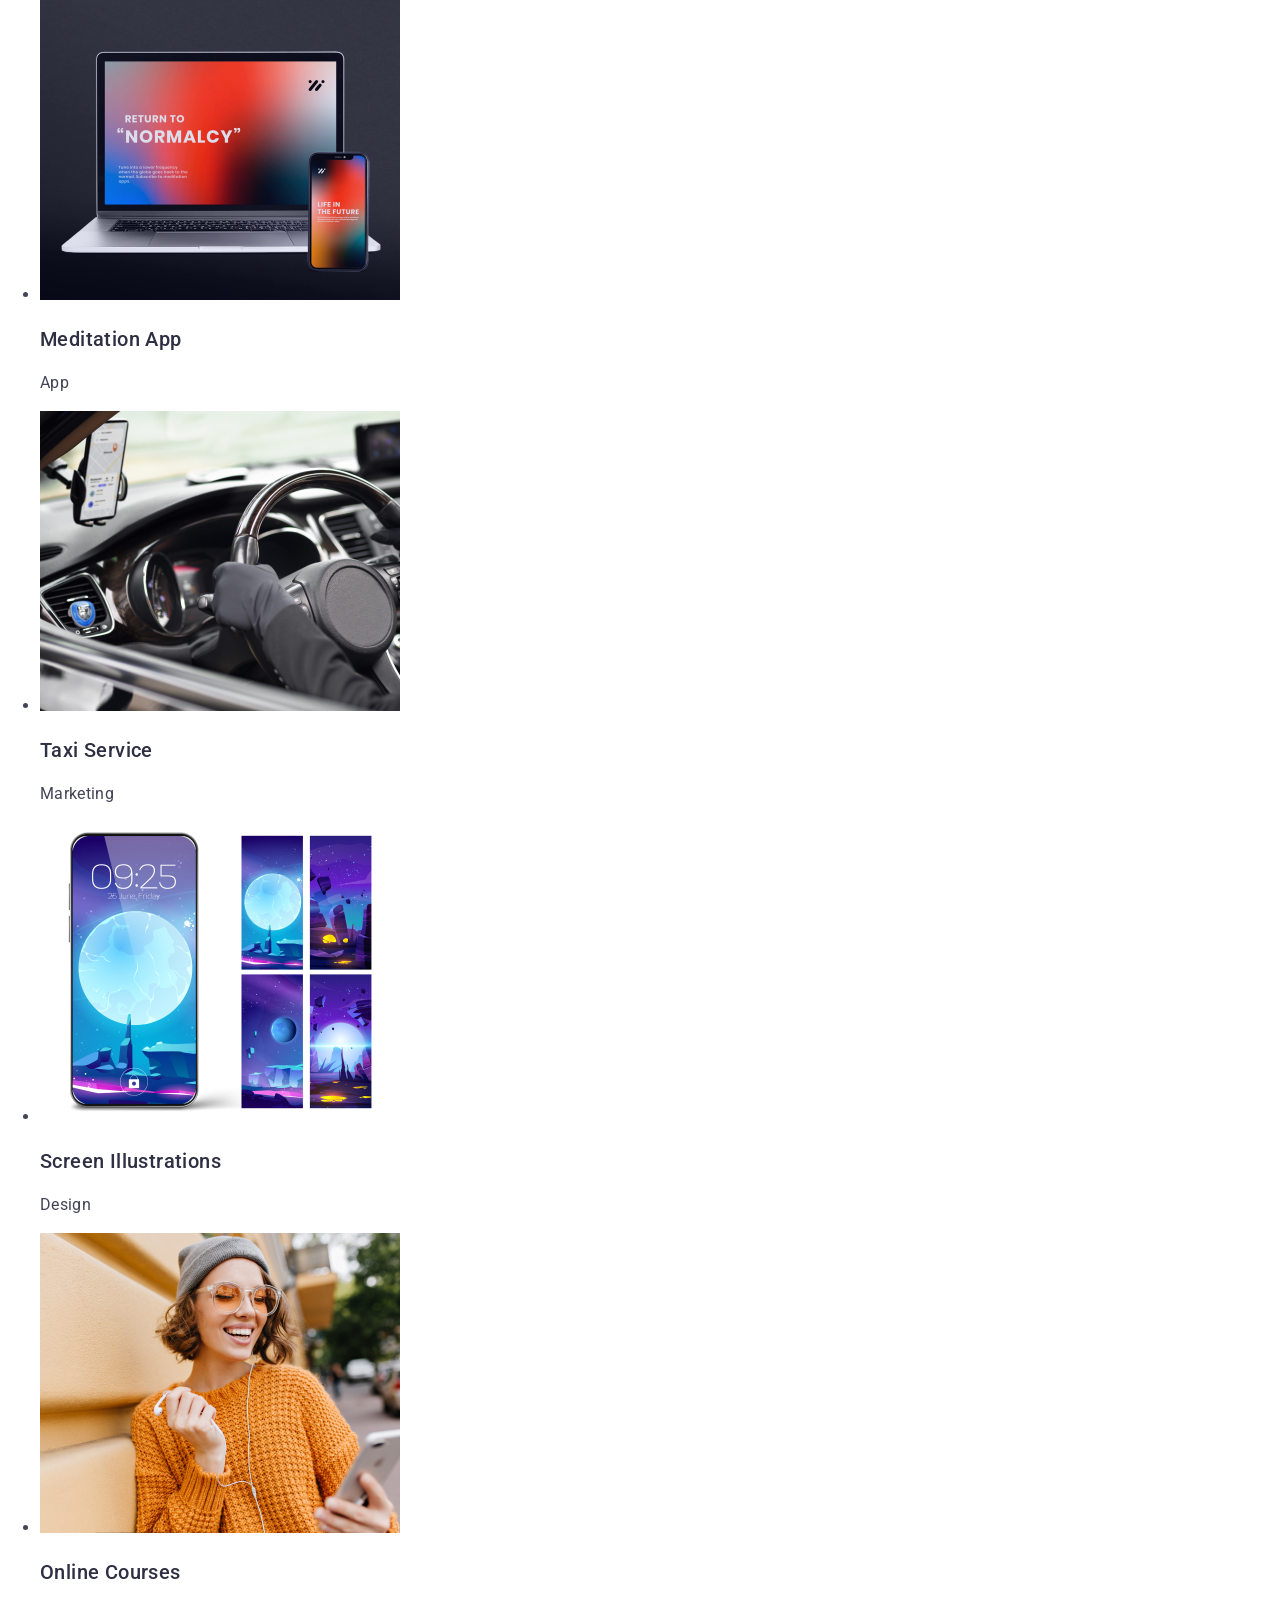
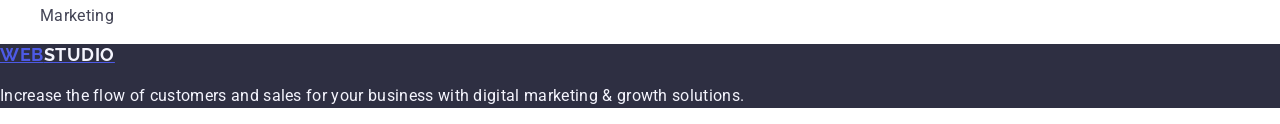
==== commit 8e7cb99e: "update" ====
--- a/index.html
+++ b/index.html
@@ -35,7 +35,6 @@
             <button type="button" class="banner-button">Order Service</button>
         </section>
         <section class="goals">
-            <h2 class="goals-header"> content</h2>
             <ul class="goals-list">
                 <li>
                     <h3 class="goals-list-header">
--- a/css/styles.css
+++ b/css/styles.css
@@ -118,17 +118,15 @@
 .banner-button:hover,
 .banner-button:focus {
     background-color: #404BBF;
-    
-}
-
-.goals-header {
-    color: #2e2f42;
-}
+}
+
 .goals-list-header {
     font-family: Roboto;
     font-weight: 500;
     font-size: 20px;
     letter-spacing: 0.02em;
+    color: #2e2f42;
+
 }
 
 .goals-list-text {
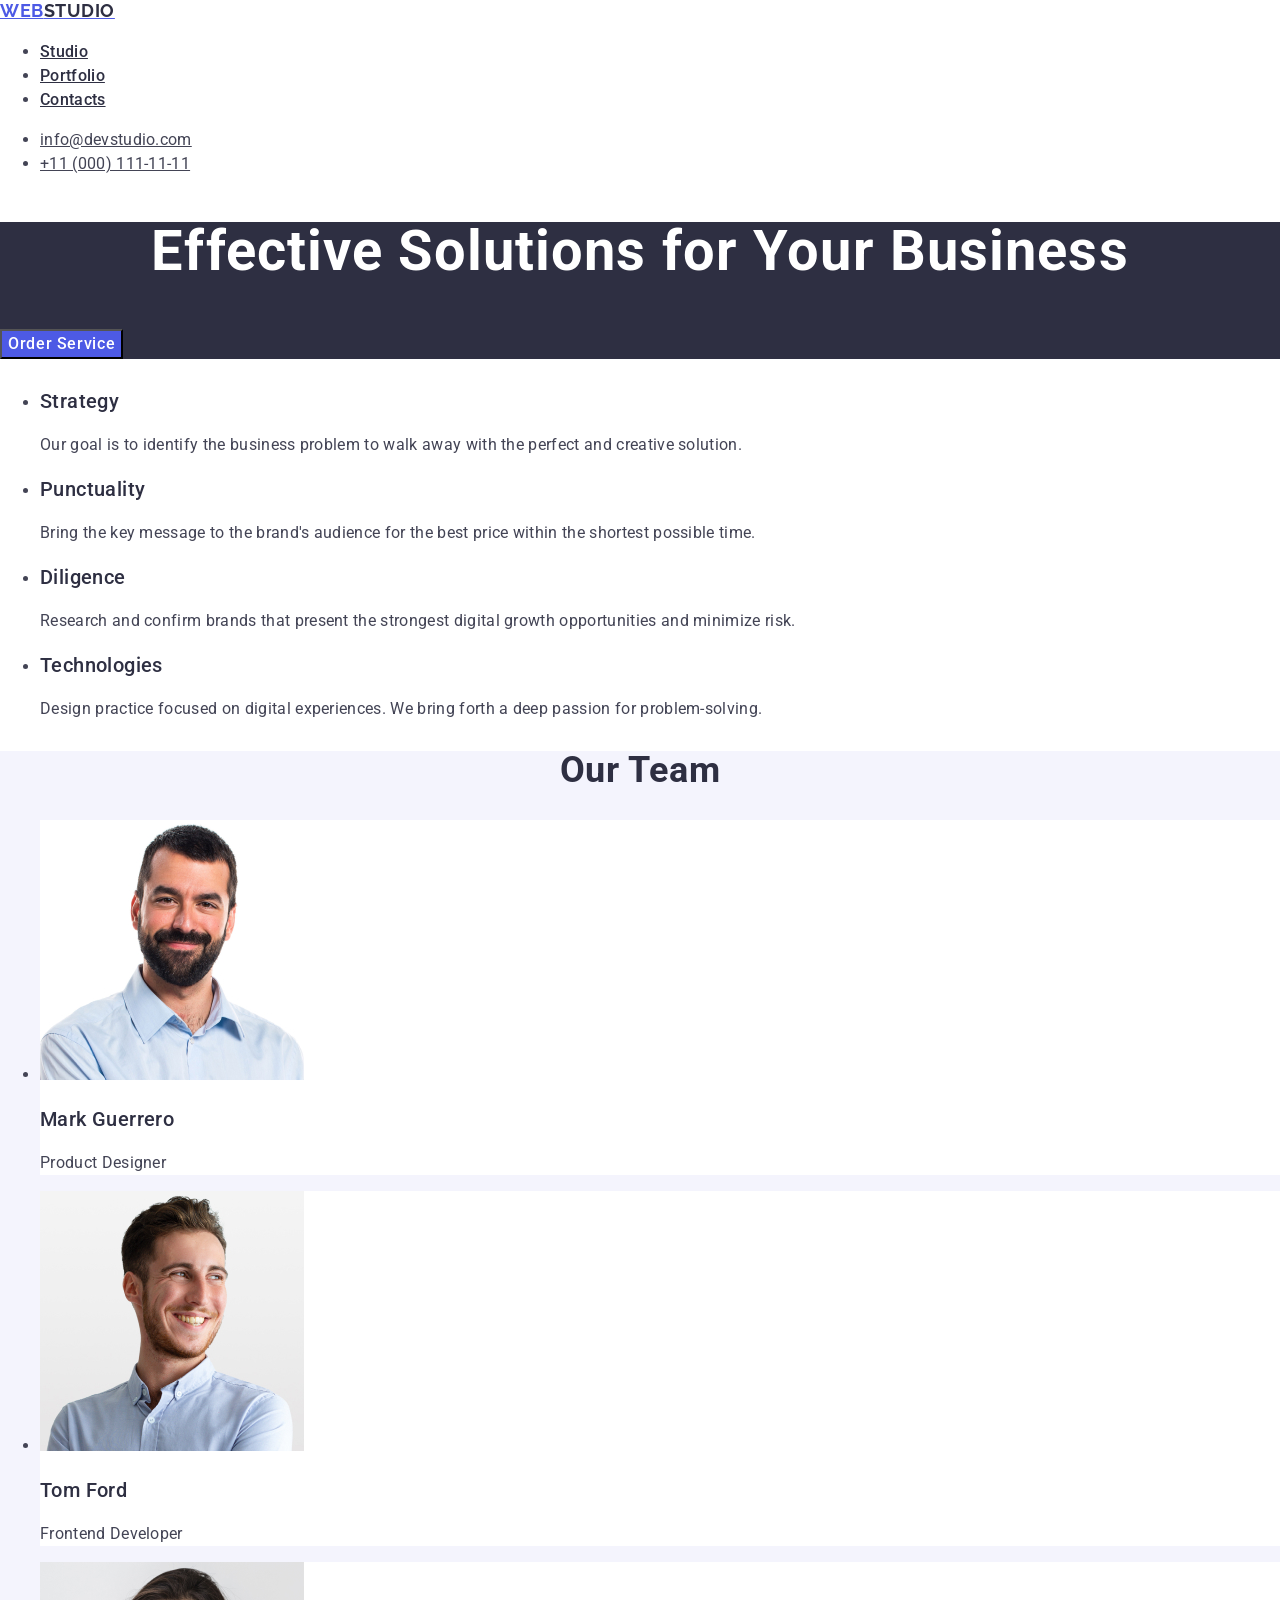
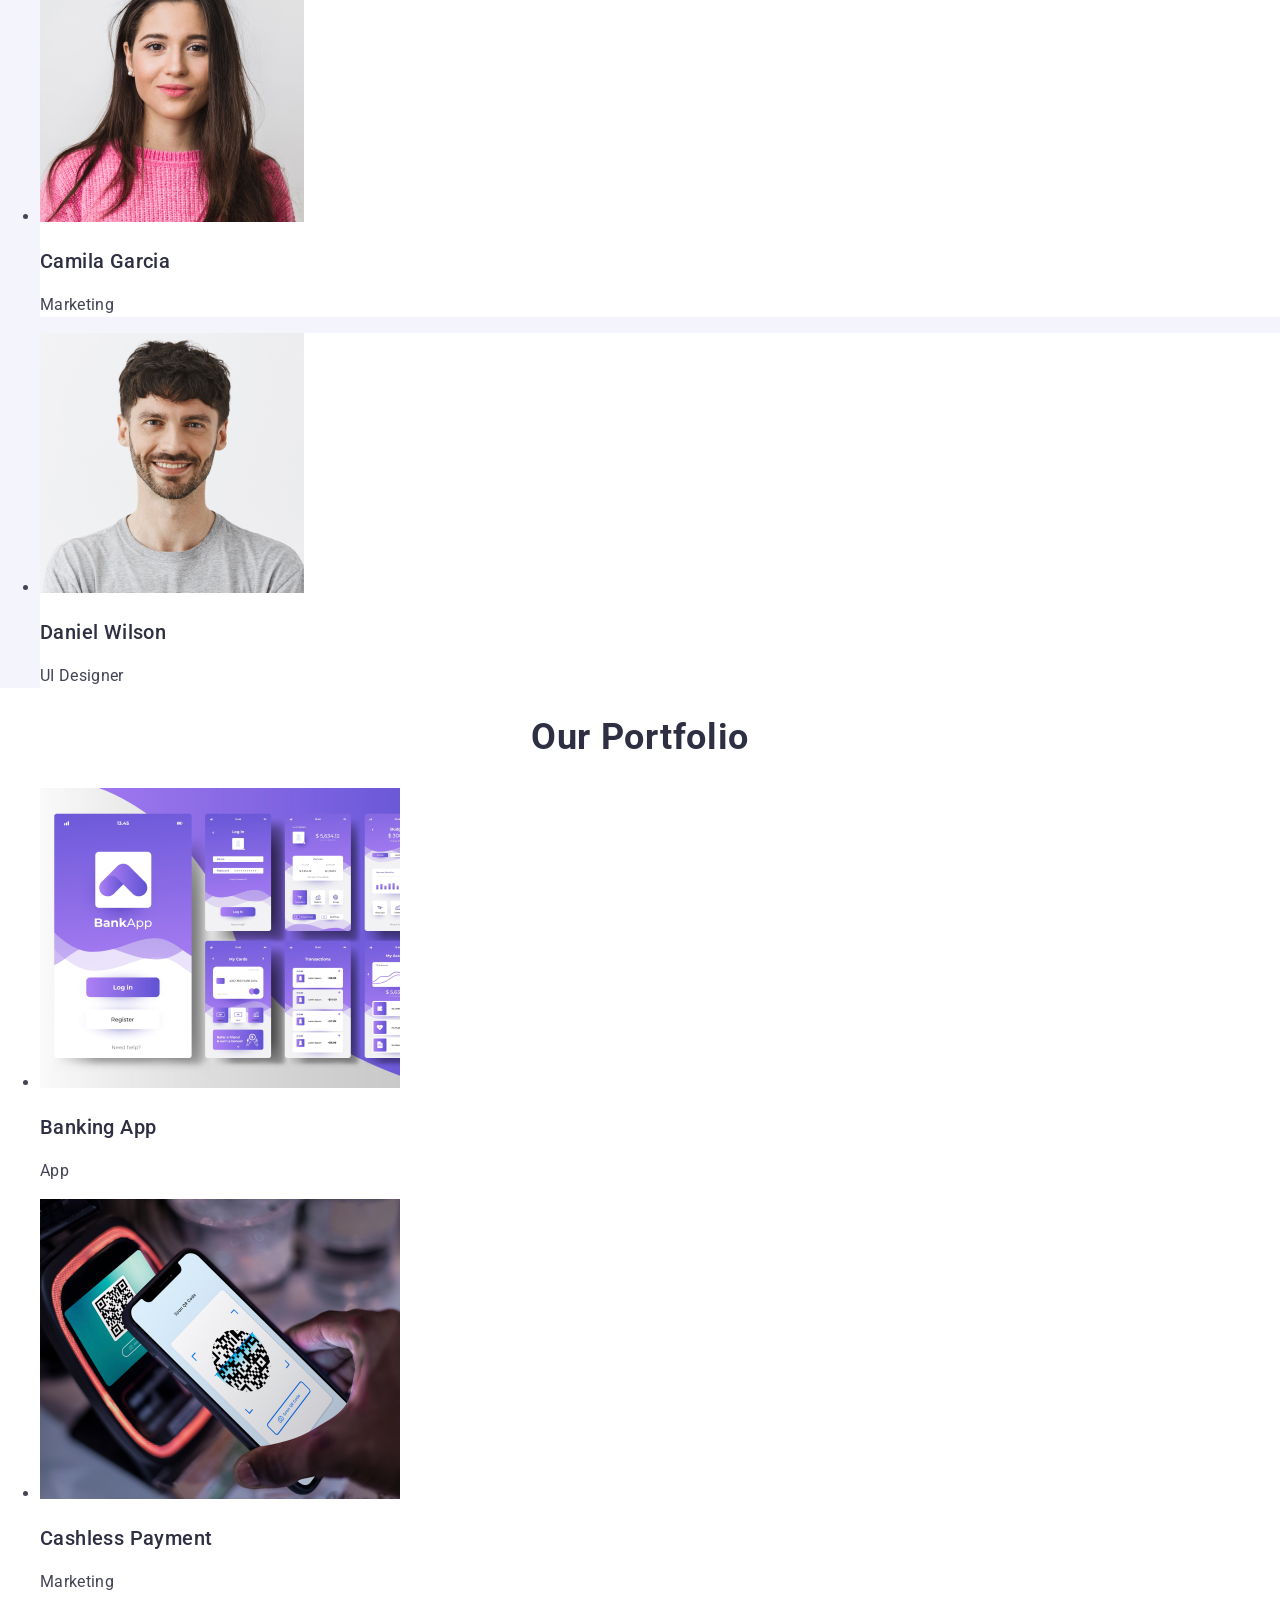
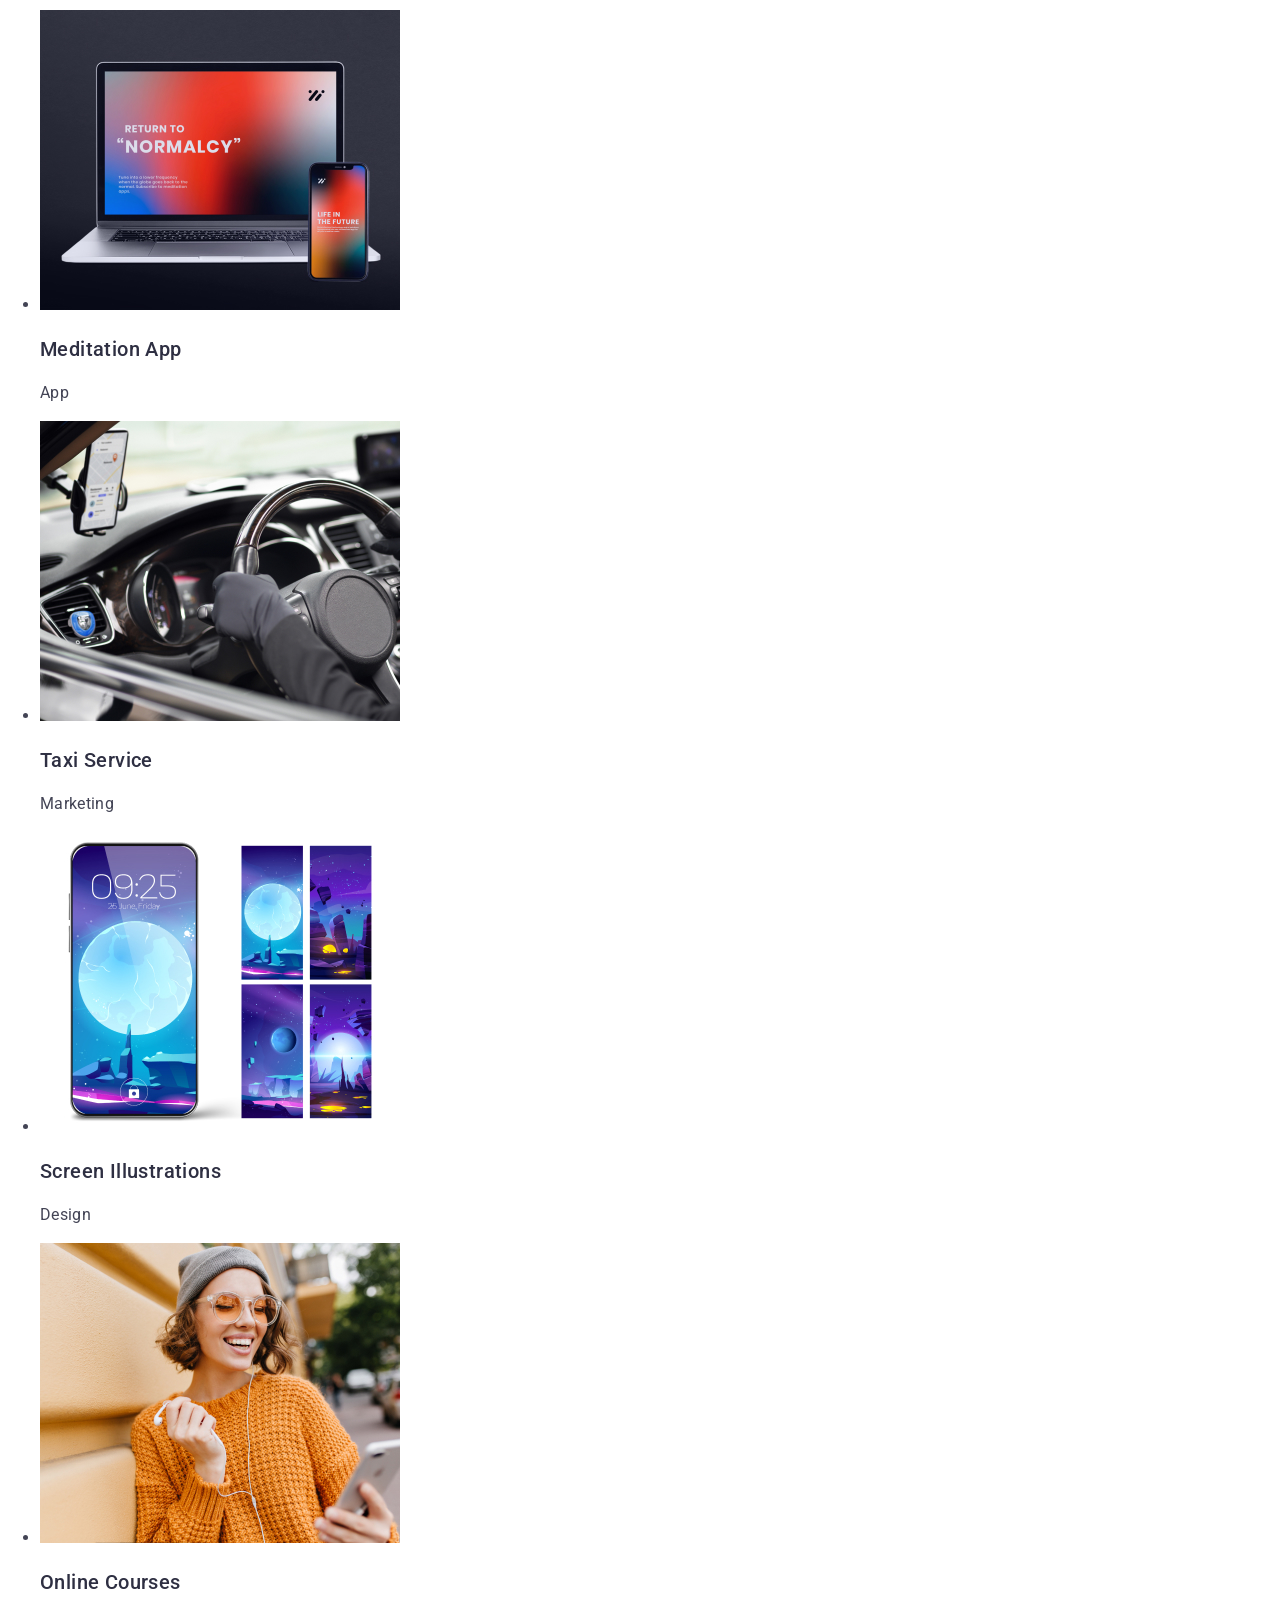
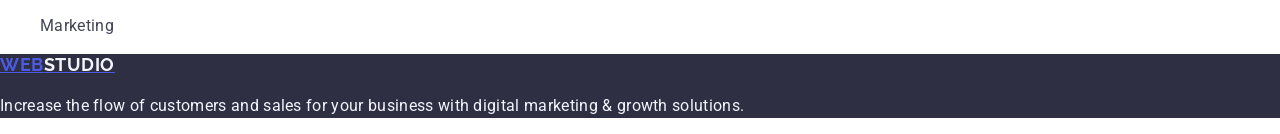
==== commit 947f76f2: "section 2 header added" ====
--- a/index.html
+++ b/index.html
@@ -35,6 +35,7 @@
             <button type="button" class="banner-button">Order Service</button>
         </section>
         <section class="goals">
+            <h2 class="goals-header"></h2>
             <ul class="goals-list">
                 <li>
                     <h3 class="goals-list-header">
